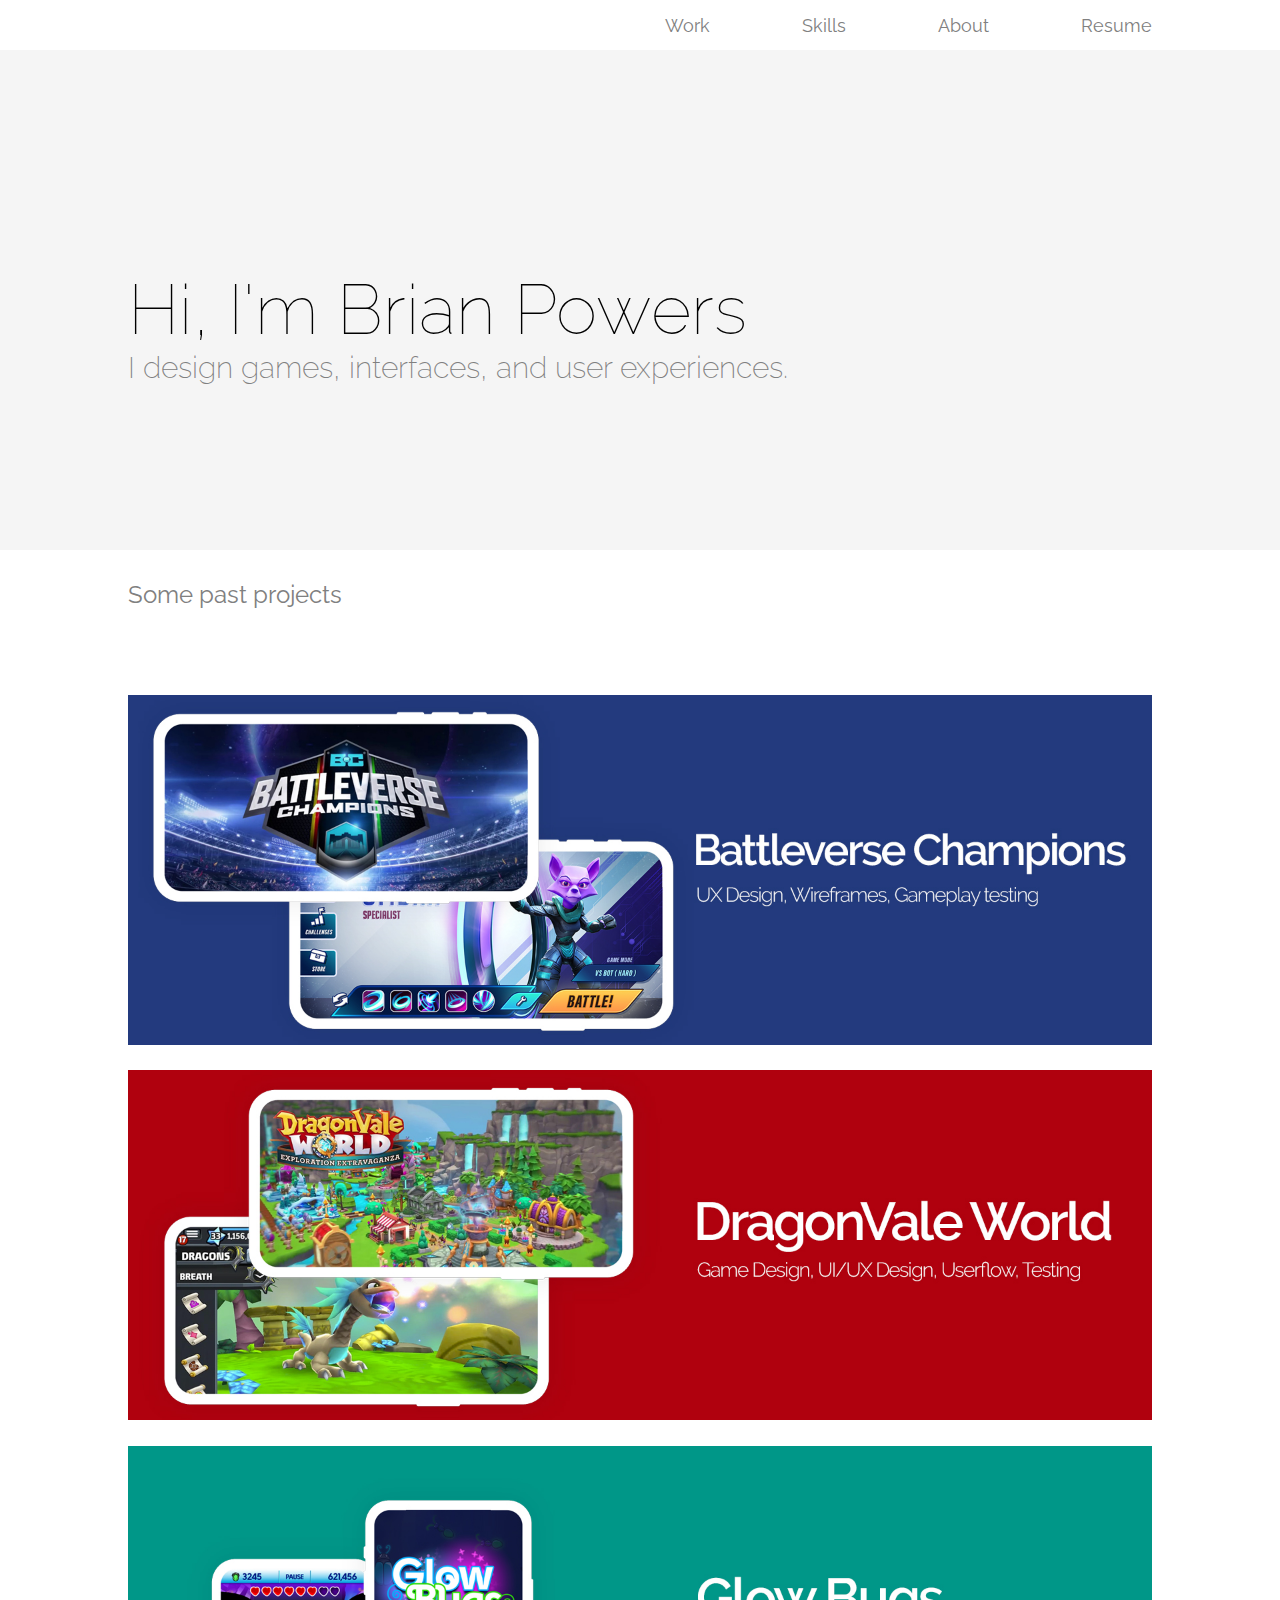
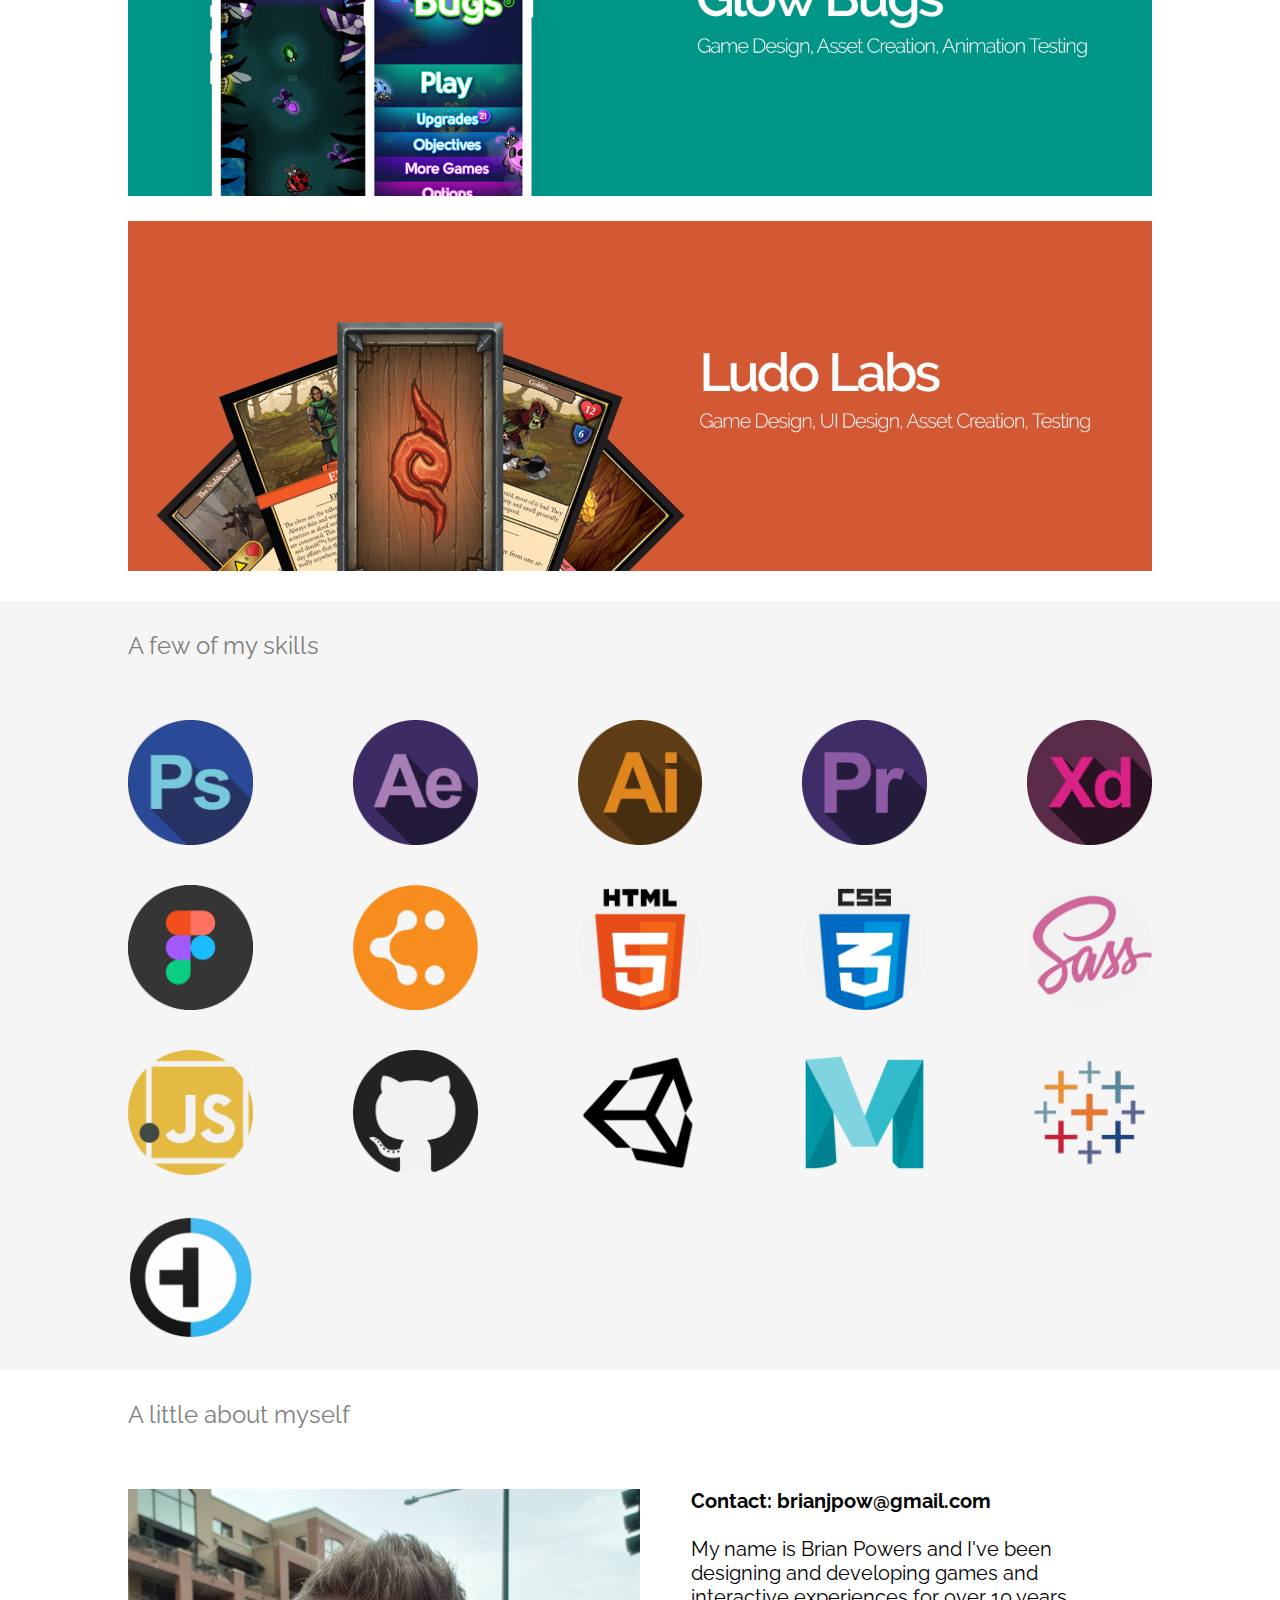
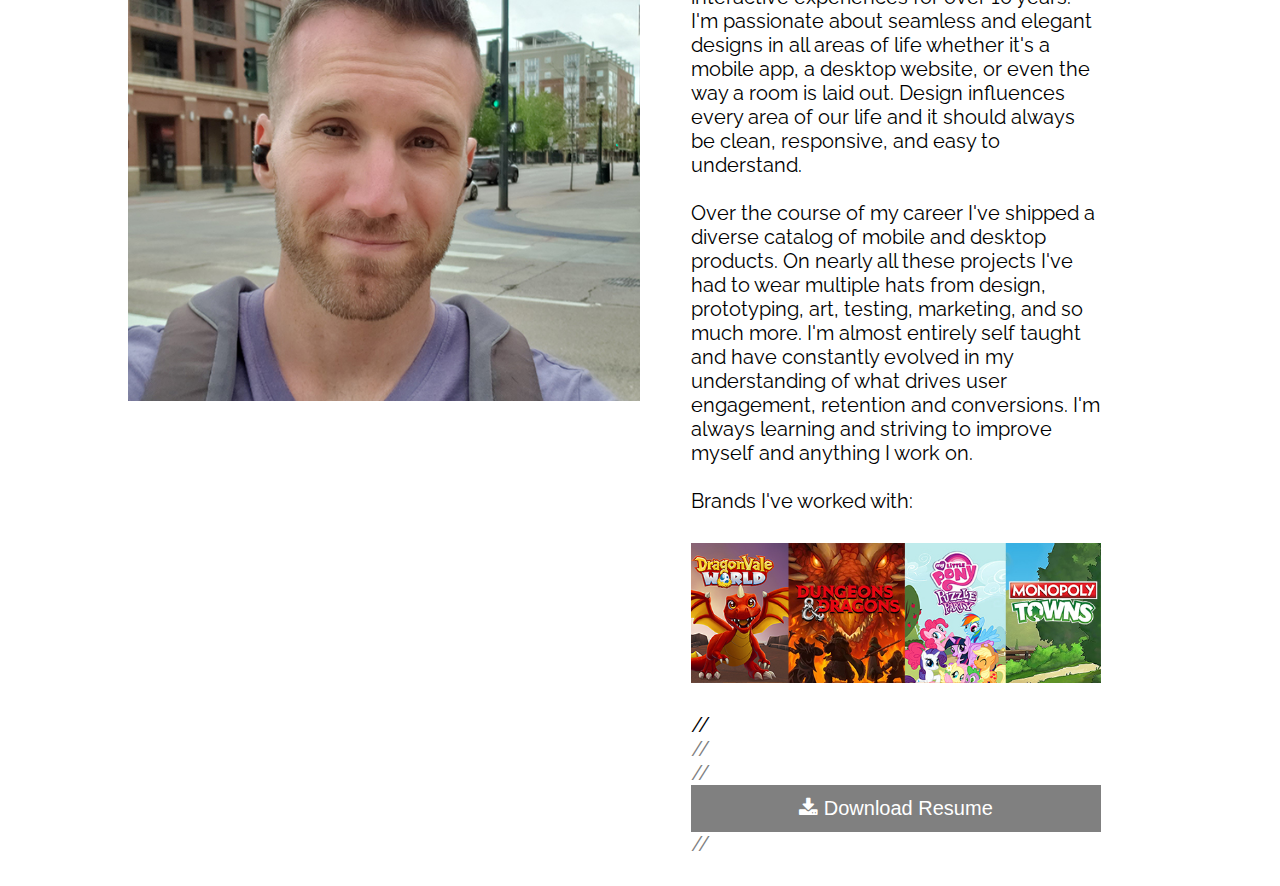
==== index.html @ cab4c28e "Update index.html" ====
<!DOCTYPE html>
<html>
  <head>
    <meta charset="UTF-8">
    <meta name="viewport" content="width=device-width, initial-scale=1.0">
    <title>Brian Powers - Portfolio</title>
    <link rel = "stylesheet" type = "text/css" href = "style.css">
    <link rel="stylesheet" href="https://unpkg.com/aos@next/dist/aos.css" />
    <link href="https://fonts.googleapis.com/css2?family=Raleway:wght@100;200;300;400;500;600;700&display=swap" rel="stylesheet">
    <link rel="stylesheet" href="https://cdnjs.cloudflare.com/ajax/libs/font-awesome/4.7.0/css/font-awesome.min.css">
  </head>
  <body> 
    <section class="grid-wrapper">


      <!-- TOP NAV -->
      <nav class="top sticky">
        <ul class="main-nav">
          <li><a href="#design">Work</a></li>
          <li><a href="#skills">Skills</a></li>
          <li><a href="#about">About</a></li>
          <li><a href="images/brianpowers_resume.pdf" download>Resume</a></li>
        </ul>
      </nav>


      <!-- HERO BANNER -->
      <div class="hero">
        <div class="details name graybg">Hi, I'm Brian Powers</div>
        <div class="details title graybg">
          I design games, interfaces, and user experiences.
        </div>
      </div>
        

      <!-- PAST PROJECTS -->
      <div class="details body-title">Some past projects</div>
      <section class="centerimage" id="design">
        <div class="projectbanner">
          <a href="battleverse_champions.html">
          <img src="battleverse_champions.jpg"
          class="responsive"></a>
        </div>
        <div class="projectbanner">
          <a href="dragonvale.html">
          <img src="dragonvale.jpg"
          class="responsive"></a>
        </div>
        <div class="projectbanner">
          <a href="glowbugs.html">
          <img src="glowbugs.jpg"
          class="responsive"></a>
        </div>
        <div class="projectbanner">
          <a href="ludolabs.html">
          <img src="ludolabs.jpg"
          class="responsive"></a>
        </div>
      </section>


      <!-- SKILLS -->
      <div class="details body-title graybg" id="skills">
        A few of my skills
      </div>
      <div class="skillicons graybg">
        <img src="images/skill_icons/photoshop.jpg"
          title="Photoshop"
          class="responsive">
        <img src="images/skill_icons/after_effects.jpg"
          title="After Effects"
          class="responsive">
        <img src="images/skill_icons/illustrator.jpg"
          title="Illustrator"
          class="responsive">
        <img src="images/skill_icons/premier.jpg"
          title="Premier"  
          class="responsive">
        <img src="images/skill_icons/xd.jpg"
          title="Adobe XD"
          class="responsive">
        <img src="images/skill_icons/figma.jpg"
          title="Figma"
          class="responsive">
        <img src="images/skill_icons/lucidchart.jpg"
          title="Lucid Chart"  
          class="responsive">
        <img src="images/skill_icons/html.jpg"
          title="html"  
          class="responsive">
        <img src="images/skill_icons/css.jpg"
          title="css"  
          class="responsive">
        <img src="images/skill_icons/sass.jpg"
          title="Sass"  
          class="responsive">
        <img src="images/skill_icons/javascript.jpg"
          title="Javascript"  
          class="responsive">
        <img src="images/skill_icons/git.jpg"
          title="Github"  
          class="responsive">
        <img src="images/skill_icons/unity.jpg"
          title="Unity"  
          class="responsive">
        <img src="images/skill_icons/maya.jpg"
          title="Maya"  
          class="responsive">
        <img src="images/skill_icons/tableau.jpg"
          title="Tableau"  
          class="responsive">
        <img src="images/skill_icons/hansoft.jpg"
          title="Hansoft"  
          class="responsive">
      </div>


      <!-- ABOUT ME -->
      <div class="details body-title" id="about">A little about myself</div>
      <div class="aboutme">
        <div class="about-pic">
          <img src="images/profilepic2.jpg"
          class="responsive">
        </div>
        <div class="about-copy">
          <b>Contact: brianjpow@gmail.com</b>
          <br>
          My name is Brian Powers and I've been designing and developing games and interactive experiences for over 10 years. I'm passionate about seamless and elegant designs in all areas of life whether it's a mobile app, a desktop website, or even the way a room is laid out. Design influences every area of our life and it should always be clean, responsive, and easy to understand.
        <br>
        <br>
          Over the course of my career I've shipped a diverse catalog of mobile and desktop products. On nearly all these projects I've had to wear multiple hats from design, prototyping, art, testing, marketing, and so much more. I'm almost entirely self taught and have constantly evolved in my understanding of what drives user engagement, retention and conversions. I'm always learning and striving to improve myself and anything I work on.
          <br>
          
        <br>
        Brands I've worked with:
        <img src="images/brands.jpg"
        class="responsive brands">
          //<a href="gala.html" download>
        //<a href="images/brianpowers_resume.pdf" download>
         //<button class="btn" style="width:100%"><i class="fa fa-download"></i> Download Resume</button>
          //</a>
        </div>
      </div>
    </section>

    <script type ="text/javascript" src="script.js"></script>

  </body>
</html>
---- style.css ----
html {
  scroll-behavior: smooth;
}

body {
  margin: auto 0;
  font-family: "Raleway", sans-serif;
}

.sticky {
  position: fixed;
  top: 0;
  width: 100%;
  z-index: 9999;
}

.main-nav {
  display: flex;
  margin: 0;
  padding: 0;
  justify-content: flex-end;
  align-items: center;
  flex-wrap: nowrap;
  height: 50px;
  font-size: 18px;
  padding-right: 10%;
  list-style: none;
  background-color: white;
}

li {
  display: flex;
  padding-left: 8%;
}

a {
  color: gray;
}
a:link {
  text-decoration: none;
}
a:hover {
  color: black;
  transition: all 0.15s linear;
}

.grid-wrapper {
  display: grid;
  grid-template-columns: minmax(350px, 1fr);
  grid-template-rows: auto;
}

.twocolumn {
  display: grid;
  padding-top: 30px;
  padding-bottom: 30px;
  row-gap: 40px;
  column-gap: 40px;
  justify-items: center;
  align-items: center;
  grid-template-rows: 1fr;
  padding-left: 10%;
  padding-right: 10%;
  grid-template-columns: 1fr 1fr;
}

.threecolumn {
  display: grid;
  padding-top: 30px;
  padding-bottom: 30px;
  row-gap: 40px;
  column-gap: 40px;
  justify-items: center;
  align-items: center;
  grid-template-rows: 1fr;
  padding-left: 10%;
  padding-right: 10%;
  grid-template-columns: 1fr 1fr 1fr;
}

.fourcolumn {
  display: grid;
  padding-top: 30px;
  padding-bottom: 30px;
  row-gap: 40px;
  column-gap: 40px;
  justify-items: center;
  align-items: center;
  grid-template-rows: 1fr;
  padding-left: 10%;
  padding-right: 10%;
  grid-template-columns: 1fr 1fr 1fr 1fr;
}

.shadow {
  box-shadow: 0px 5px 15px black;
}

.graybg {
  background-color: whitesmoke;
}

.name {
  display: flex;
  align-items: flex-end;
  flex-wrap: wrap;
  padding-top: 100px;
  padding-left: 9.7%;
  font-size: 70px;
  font-weight: lighter;
  height: 250px;
}

.title {
  display: flex;
  flex-wrap: wrap;
  align-items: flex-start;
  padding-left: 10%;
  font-size: 30px;
  font-weight: 200;
  color: gray;
  height: 200px;
}

.centerimage {
  display: flex;
  align-items: center;
  justify-content: center;
  flex-direction: column;
  padding-top: 30px;
  padding-bottom: 30px;
  height: auto;
}

.responsive {
  max-width: 100%;
  height: auto;
}

.projectbanner {
  display: block;
  margin-top: 2%;
  margin-left: 10%;
  margin-right: 10%;
  line-height: 0px;
  transform: scale(1, 1);
  transition: all 0.15s ease-in-out;
}
.projectbanner:hover {
  display: block;
  line-height: 0px;
  transform: scale(1.01, 1.01);
  transition: all 0.3s ease-in-out;
  box-shadow: 0px 5px 15px black;
}

.skillicons {
  display: grid;
  grid-template-columns: repeat(auto-fill, minmax(120px, 1fr));
  grid-template-rows: 1fr;
  padding-left: 10%;
  padding-right: 10%;
  padding-top: 30px;
  padding-bottom: 30px;
  row-gap: 40px;
  column-gap: 100px;
  justify-items: center;
  align-items: center;
}

.aboutme {
  display: grid;
  grid-template-columns: 1fr 1fr;
  grid-template-rows: 1fr;
  padding-left: 10%;
  padding-right: 10%;
}

.about-pic {
  display: flex;
  align-items: flex-start;
  padding-top: 30px;
  padding-bottom: 30px;
}

.about-copy {
  display: grid;
  grid-template-columns: 1fr;
  grid-template-rows: 1fr;
  padding-left: 10%;
  padding-right: 10%;
  padding-top: 30px;
  padding-bottom: 30px;
  font-size: 20px;
  font-weight: normal;
}

.brands {
  width: 100%;
  padding-top: 30px;
  padding-bottom: 30px;
}

.btn {
  background-color: gray;
  border: none;
  color: white;
  padding: 12px 30px;
  cursor: pointer;
  font-size: 20px;
}
.btn:hover {
  background-color: darkgray;
}

.gamebanner {
  display: flex;
  justify-content: center;
  align-items: center;
  margin-top: 50px;
  height: auto;
  padding: 50px 50px 50px 50px;
}

.bccolor {
  background-color: #223a7d;
}

.dvcolor {
  background-color: #af010e;
}

.gbcolor {
  background-color: #009385;
  padding: 50px 50px 0px 50px;
}

.llcolor {
  background-color: #d35934;
  padding: 50px 50px 0px 50px;
}

.game-title {
  margin-top: 50px;
  margin-left: 9.5%;
  font-size: 80px;
  font-weight: 200;
}

.details {
  padding-left: 10%;
  padding-right: 10%;
}

.body-title {
  display: flex;
  align-items: flex-end;
  padding-top: 30px;
  padding-bottom: 30px;
  font-size: 24px;
  font-weight: normal;
  color: gray;
}

.body-copy {
  padding-right: 20%;
  padding-bottom: 30px;
  font-size: 20px;
  font-weight: normal;
}

.coreloop-images {
  display: grid;
  grid-template-columns: 4fr 1fr 4fr;
  grid-template-rows: 1fr 1fr;
  padding-left: 10%;
  padding-right: 10%;
  padding-top: 30px;
  padding-bottom: 30px;
  justify-items: center;
  align-items: center;
  row-gap: 15px;
  column-gap: 15px;
}

/* MOBILE SITE */
@media only screen and (max-width: 900px) {
  .main-nav {
    justify-content: flex-start;
  }

  li {
    padding-left: 2%;
    padding-right: 2%;
  }

  .hero {
    height: auto;
  }

  .name {
    padding-top: 30px;
    padding-left: 1.5%;
    font-size: 50px;
  }

  .title {
    padding-left: 2.5%;
    font-size: 20px;
    font-weight: normal;
  }

  .centerimage {
    padding-left: 3%;
    padding-right: 3%;
  }

  .projectbanner {
    margin-left: 0%;
    margin-right: 0%;
    line-height: 0px;
  }

  .projectbanner:hover {
    transform: scale(1, 1);
    box-shadow: 0px 0px 0px black;
  }

  .skillicons {
    grid-template-columns: repeat(auto-fill, minmax(50px, 1fr));
    padding-left: 3%;
    padding-right: 3%;
    padding-top: 30px;
    padding-bottom: 30px;
    column-gap: 40px;
  }

  .aboutme {
    grid-template-columns: 1fr;
    grid-template-rows: 1fr;
    padding-left: 3%;
    padding-right: 3%;
    padding-top: 2%;
  }

  .about-copy {
    padding-left: 0%;
    padding-right: 0%;
  }

  .gamebanner {
    padding: 10px 10px 10px 10px;
  }

  .gbcolor {
    padding: 10px 10px 0px 10px;
  }

  .llcolor {
    padding: 10px 10px 0px 10px;
  }

  .game-title {
    margin-top: 30px;
    margin-bottom: 30px;
    margin-left: 3%;
    margin-right: 3%;
    font-size: 40px;
  }

  .details {
    padding-left: 3%;
    padding-right: 3%;
  }

  .body-copy {
    padding-right: 0%;
  }

  .twocolumn {
    grid-template-columns: 1fr;
    grid-template-rows: 1fr;
    padding-left: 3%;
    padding-right: 3%;
    padding-top: 30px;
    padding-bottom: 30px;
    row-gap: 10px;
    column-gap: 10px;
  }

  .threecolumn {
    grid-template-columns: 1fr;
    grid-template-rows: 1fr;
    padding-left: 3%;
    padding-right: 3%;
    padding-top: 30px;
    padding-bottom: 30px;
    row-gap: 10px;
    column-gap: 10px;
  }

  .fourcolumn {
    display: grid;
    grid-template-columns: 1fr 1fr;
    grid-template-rows: 1fr;
    padding-left: 3%;
    padding-right: 3%;
    padding-top: 30px;
    padding-bottom: 30px;
    row-gap: 10px;
    column-gap: 10px;
  }

  .coreloop-images {
    padding-left: 3%;
    padding-right: 3%;
    row-gap: 10px;
    column-gap: 5px;
  }
}

/*# sourceMappingURL=style.css.map */
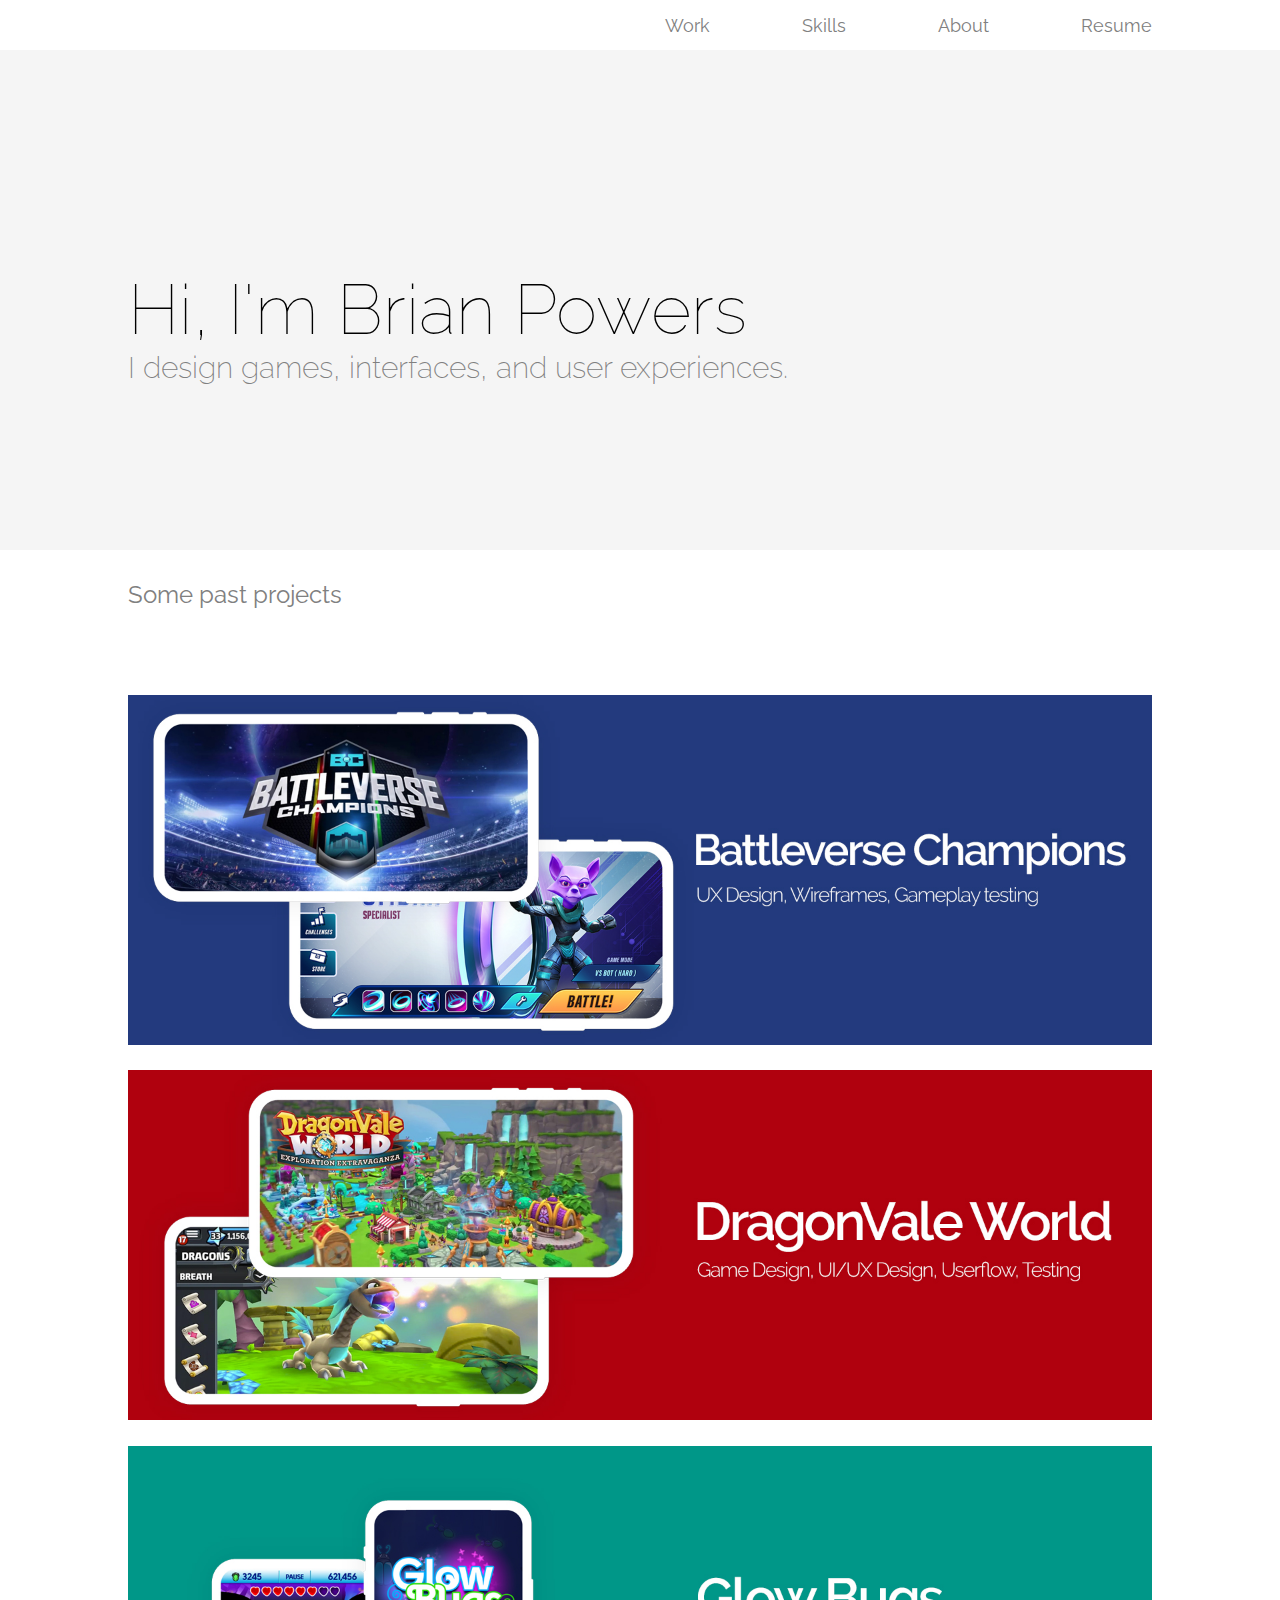
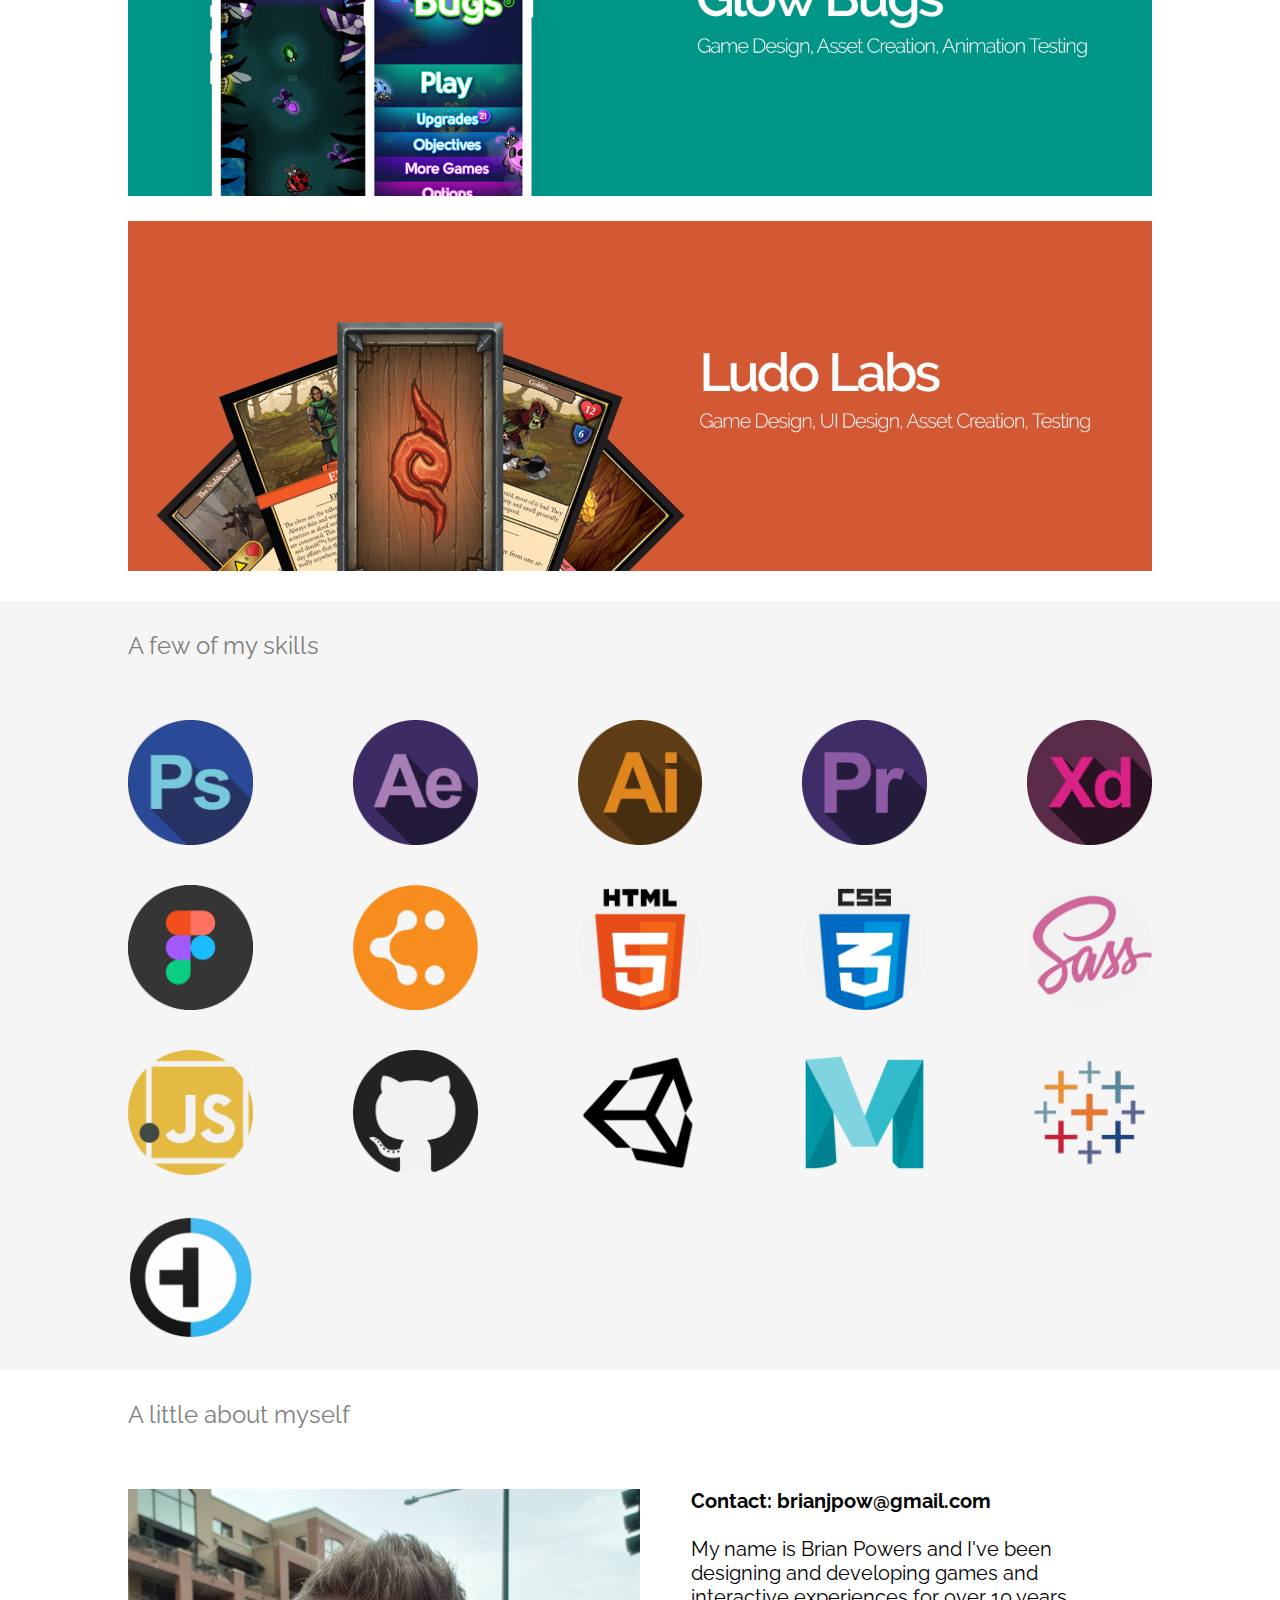
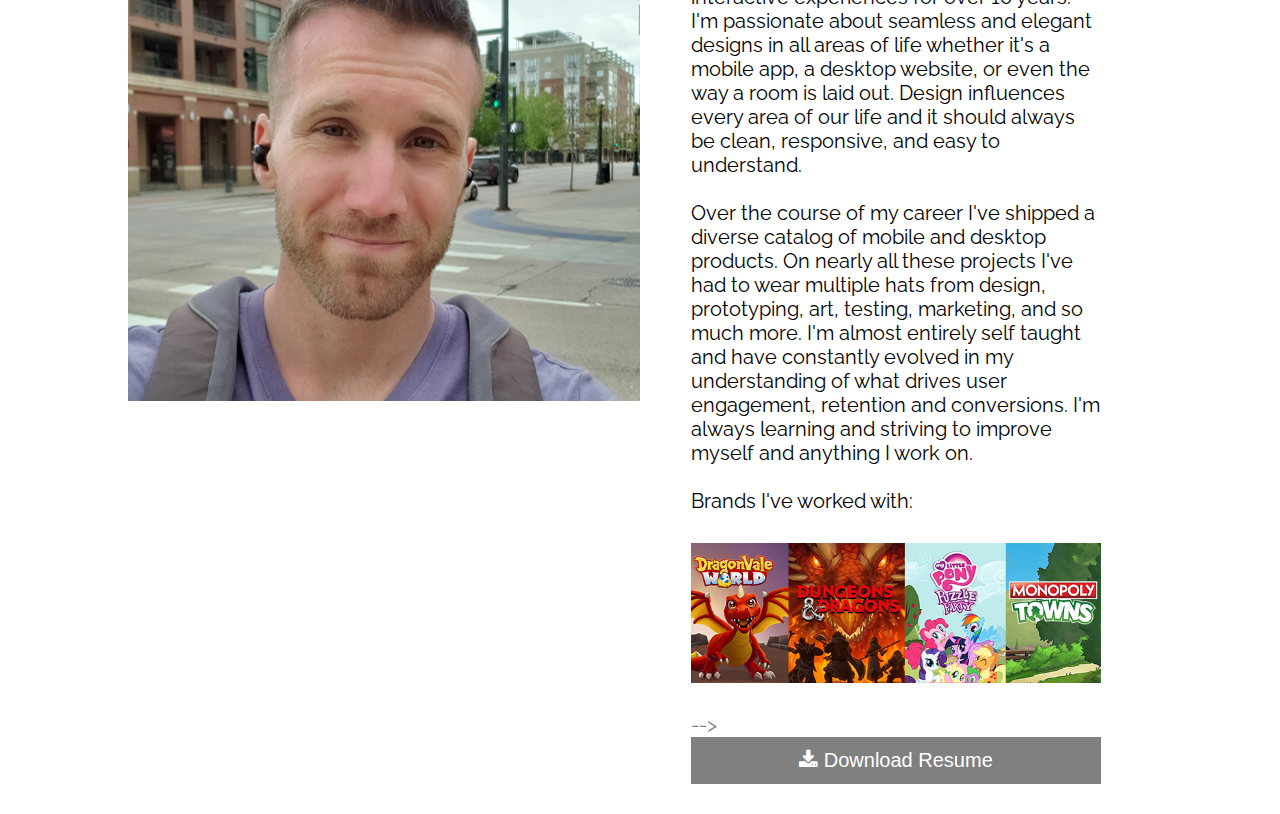
==== commit 846cc070: "Update index.html" ====
--- a/index.html
+++ b/index.html
@@ -135,10 +135,10 @@
         Brands I've worked with:
         <img src="images/brands.jpg"
         class="responsive brands">
-          //<a href="gala.html" download>
-        //<a href="images/brianpowers_resume.pdf" download>
-         //<button class="btn" style="width:100%"><i class="fa fa-download"></i> Download Resume</button>
-          //</a>
+          <a href="gala.html" download>
+        <! -- <a href="images/brianpowers_resume.pdf" download> -->
+         <button class="btn" style="width:100%"><i class="fa fa-download"></i> Download Resume</button>
+          </a>
         </div>
       </div>
     </section>
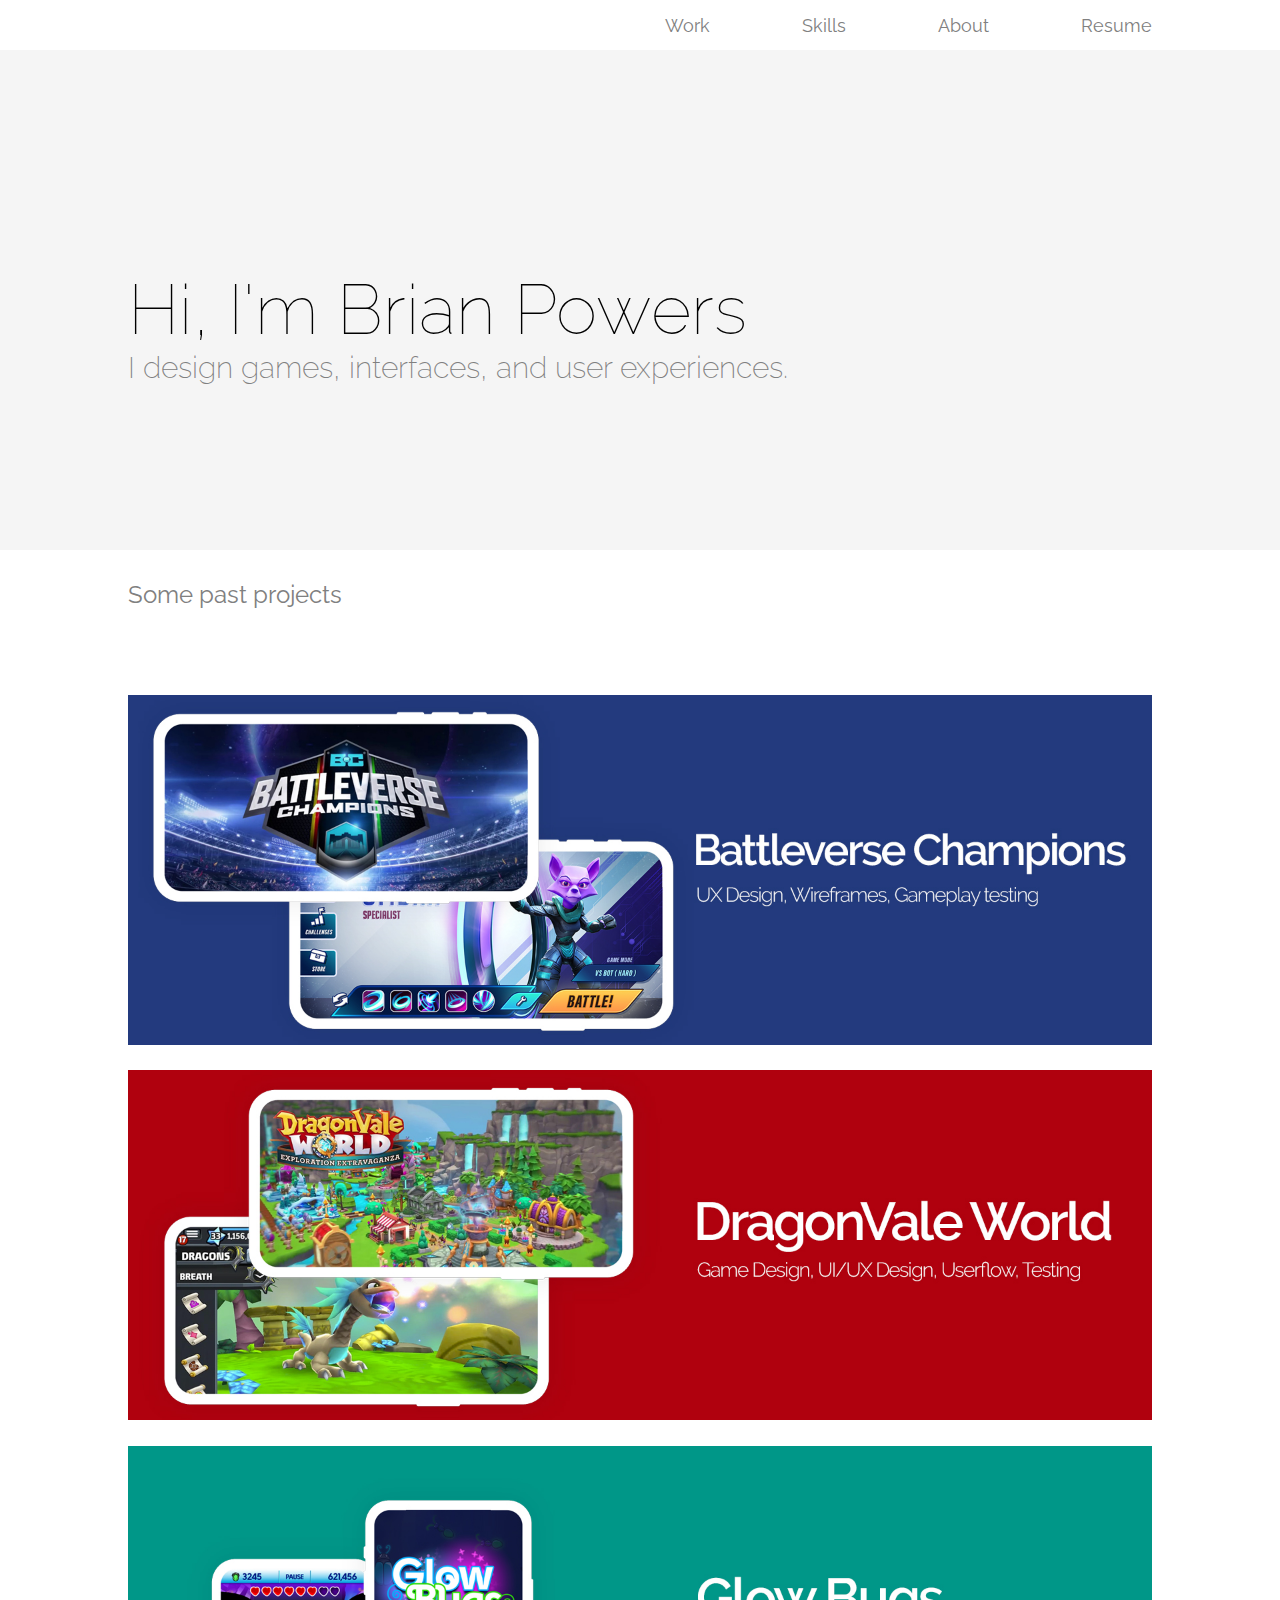
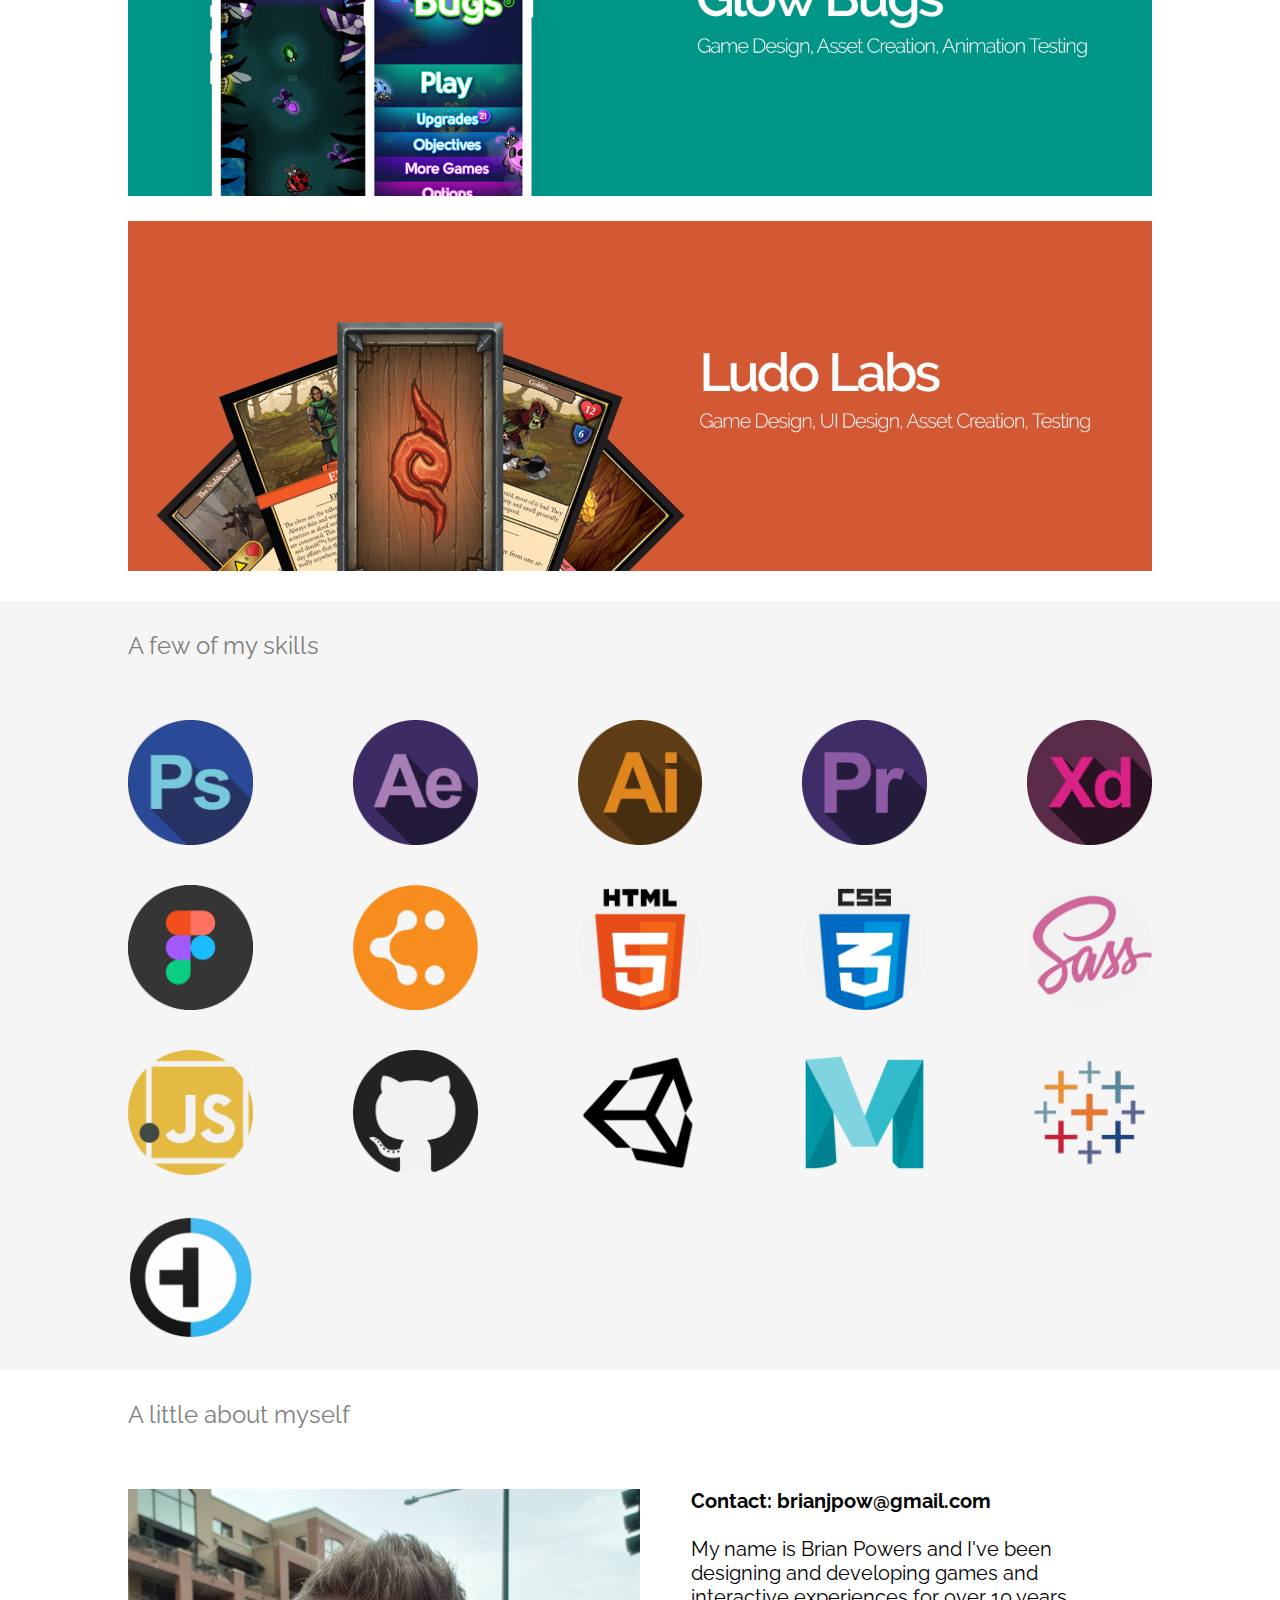
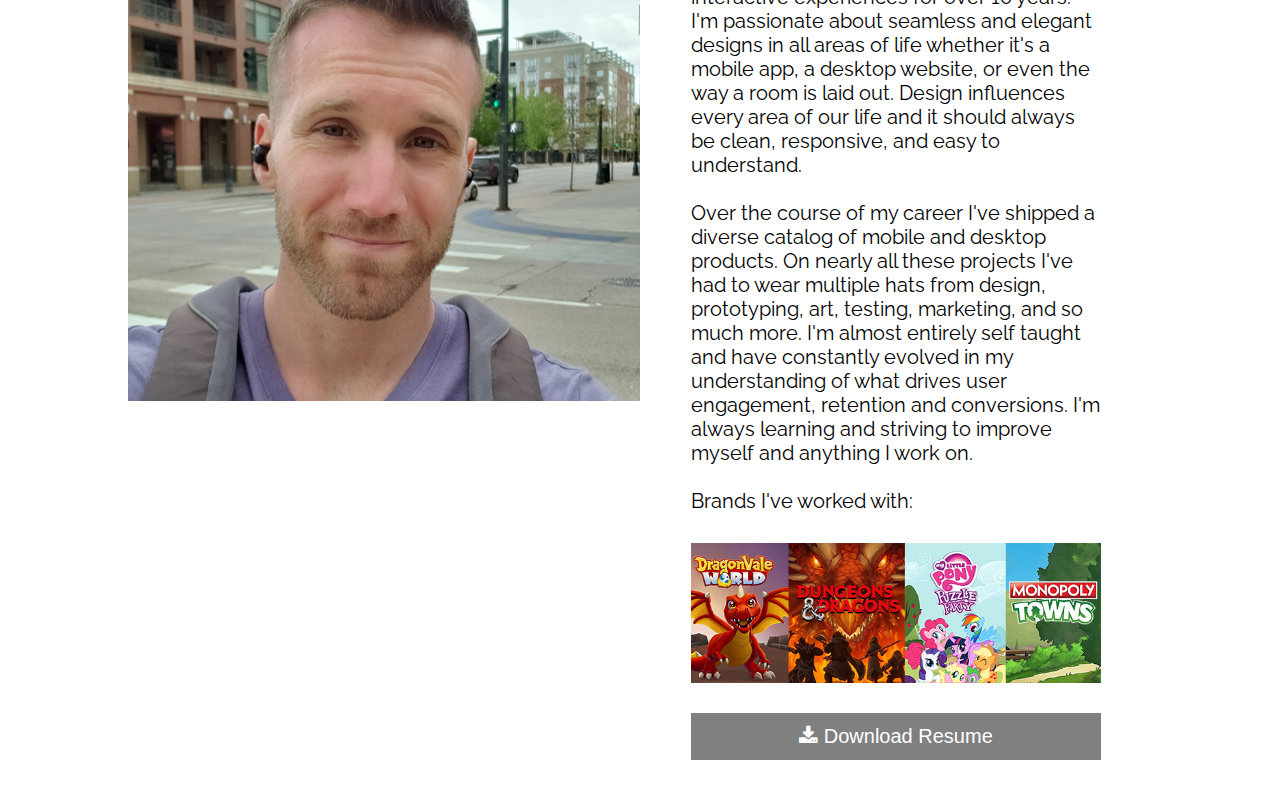
==== commit fb21c0df: "Update index.html" ====
--- a/index.html
+++ b/index.html
@@ -136,7 +136,7 @@
         <img src="images/brands.jpg"
         class="responsive brands">
           <a href="gala.html" download>
-        <! -- <a href="images/brianpowers_resume.pdf" download> -->
+        <!-- <a href="images/brianpowers_resume.pdf" download> -->
          <button class="btn" style="width:100%"><i class="fa fa-download"></i> Download Resume</button>
           </a>
         </div>
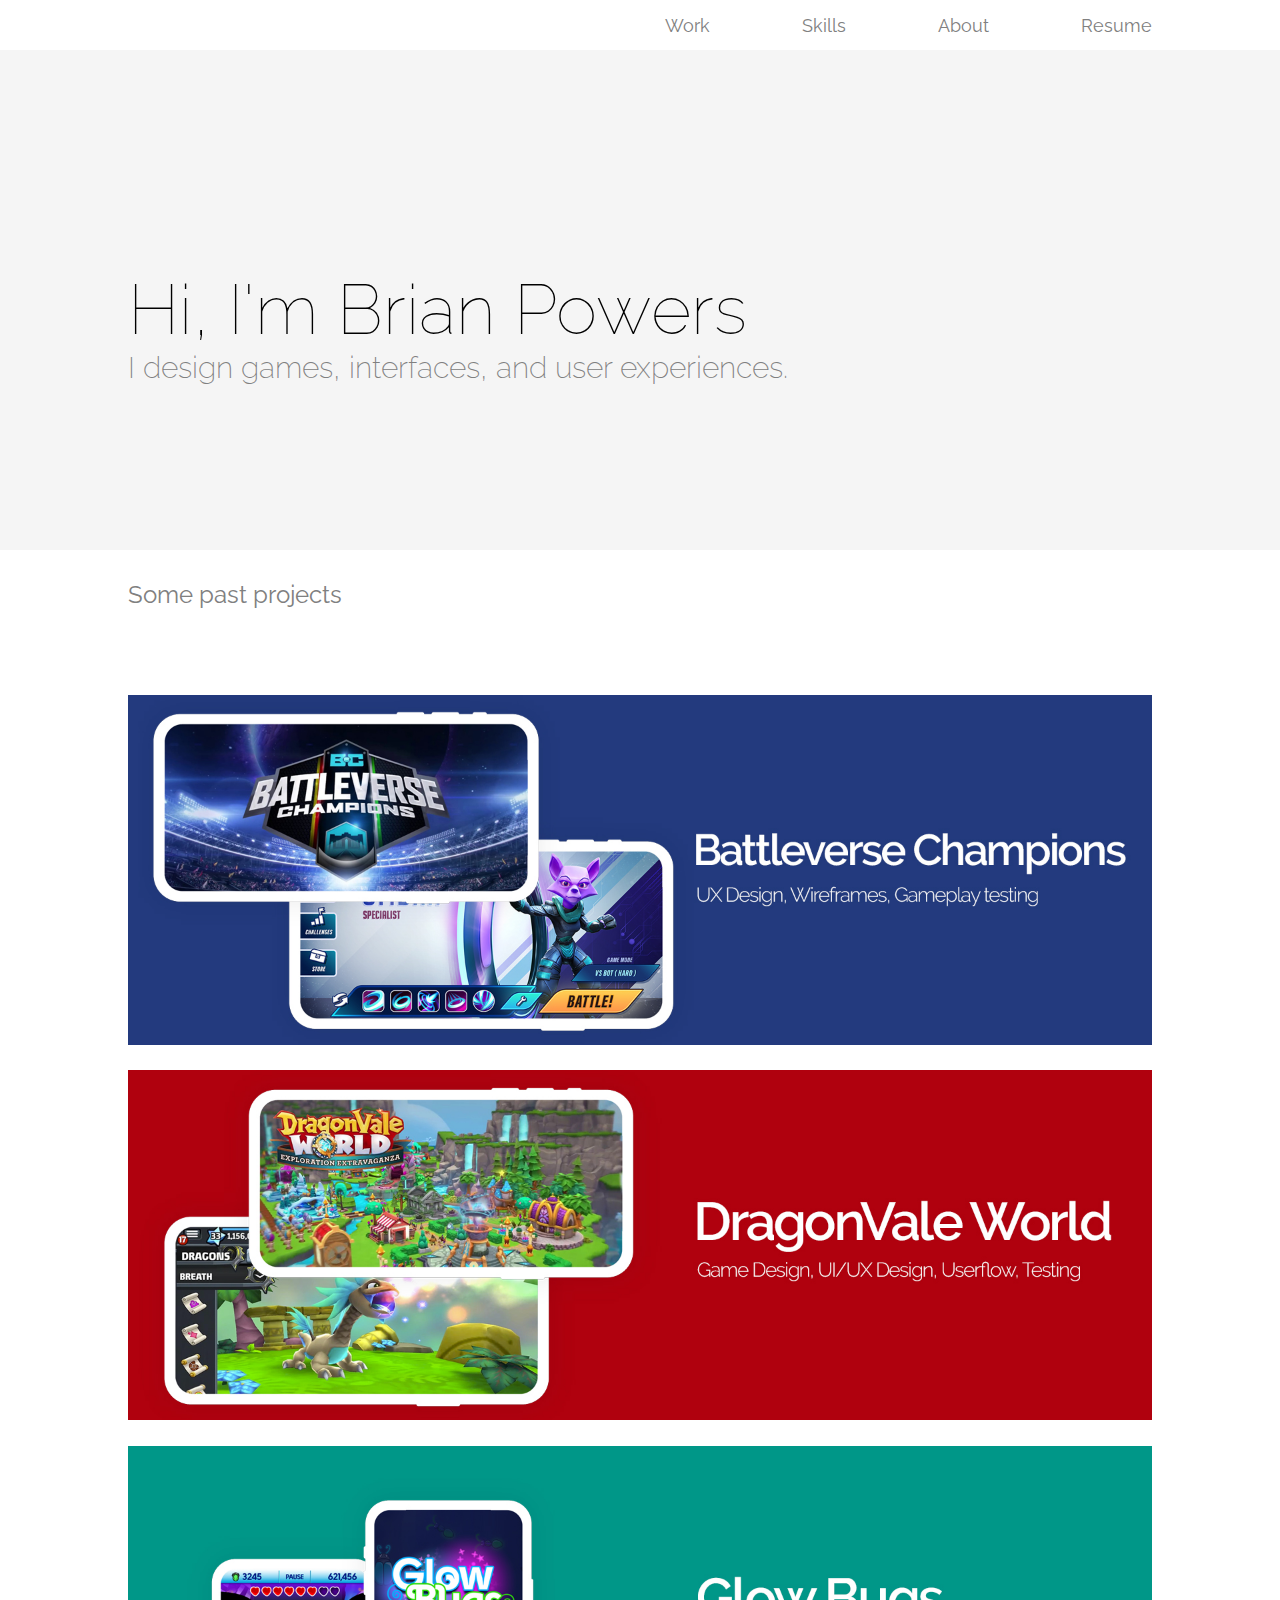
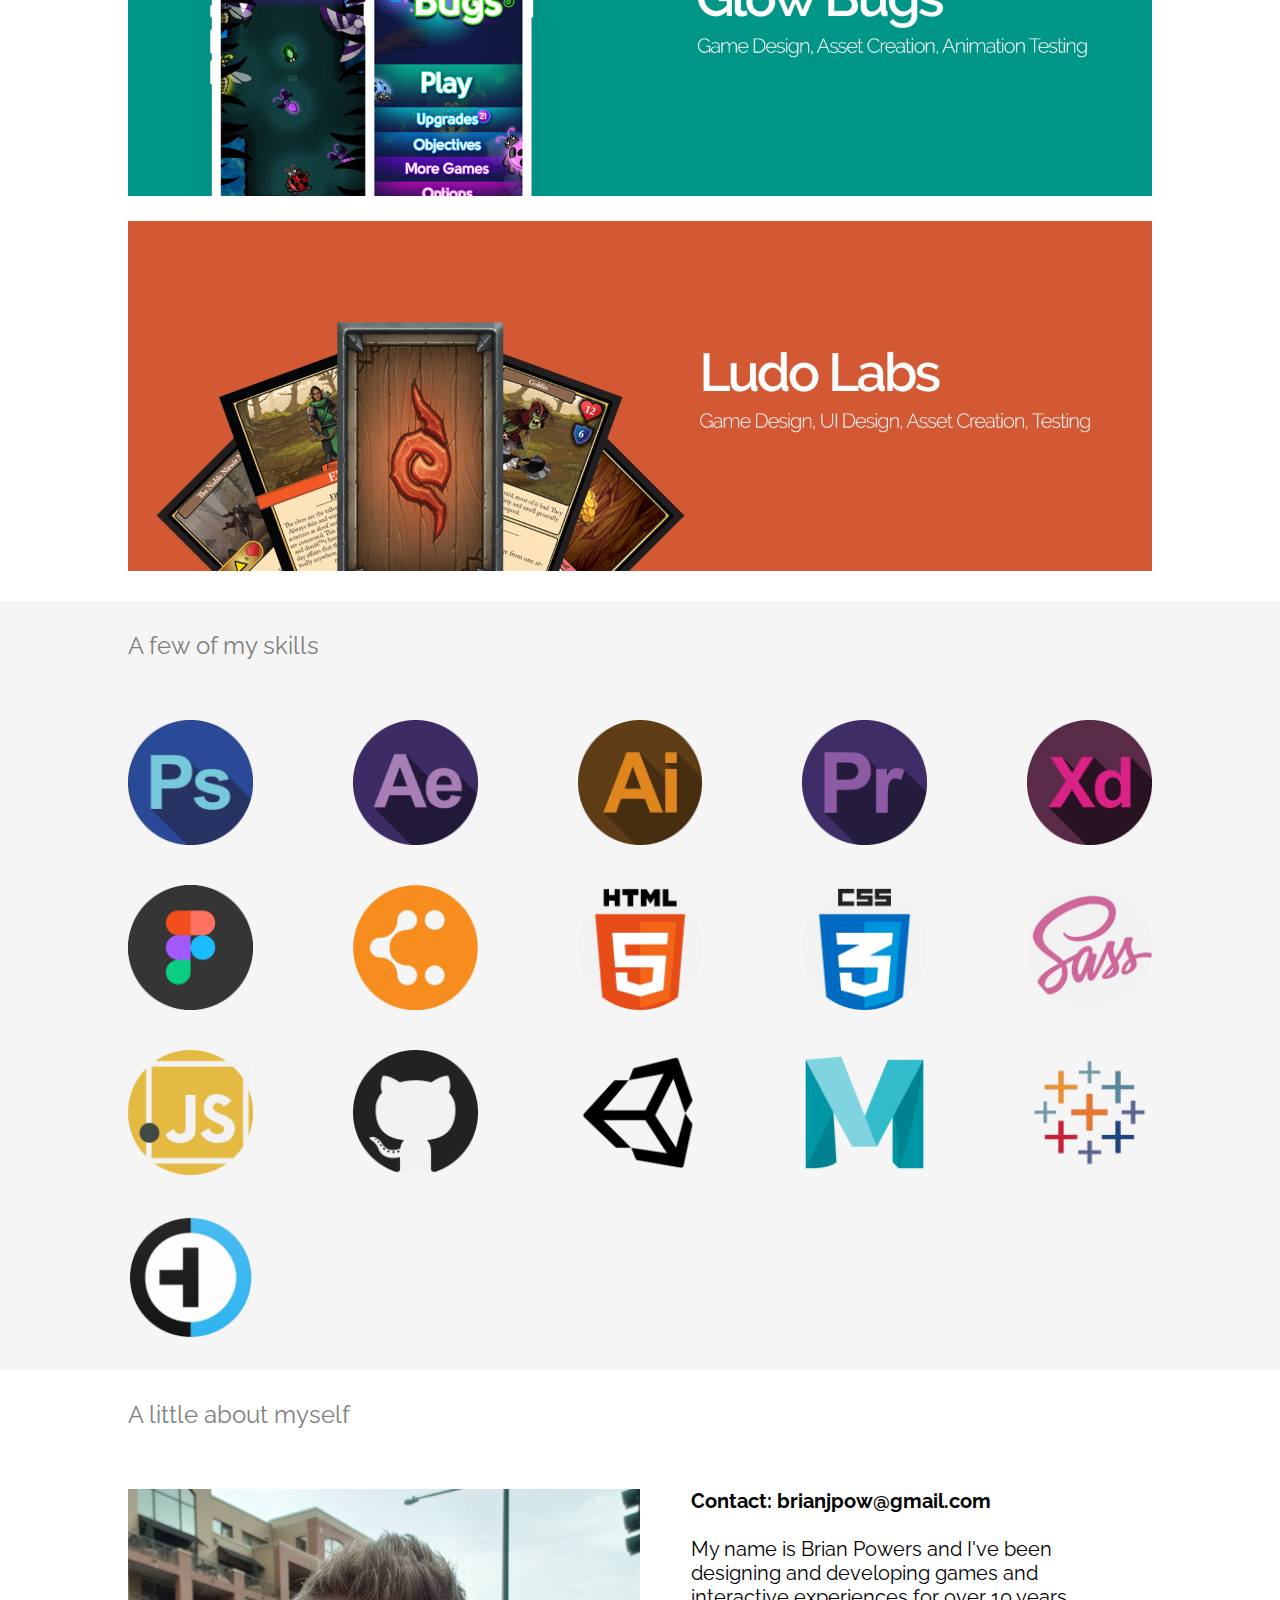
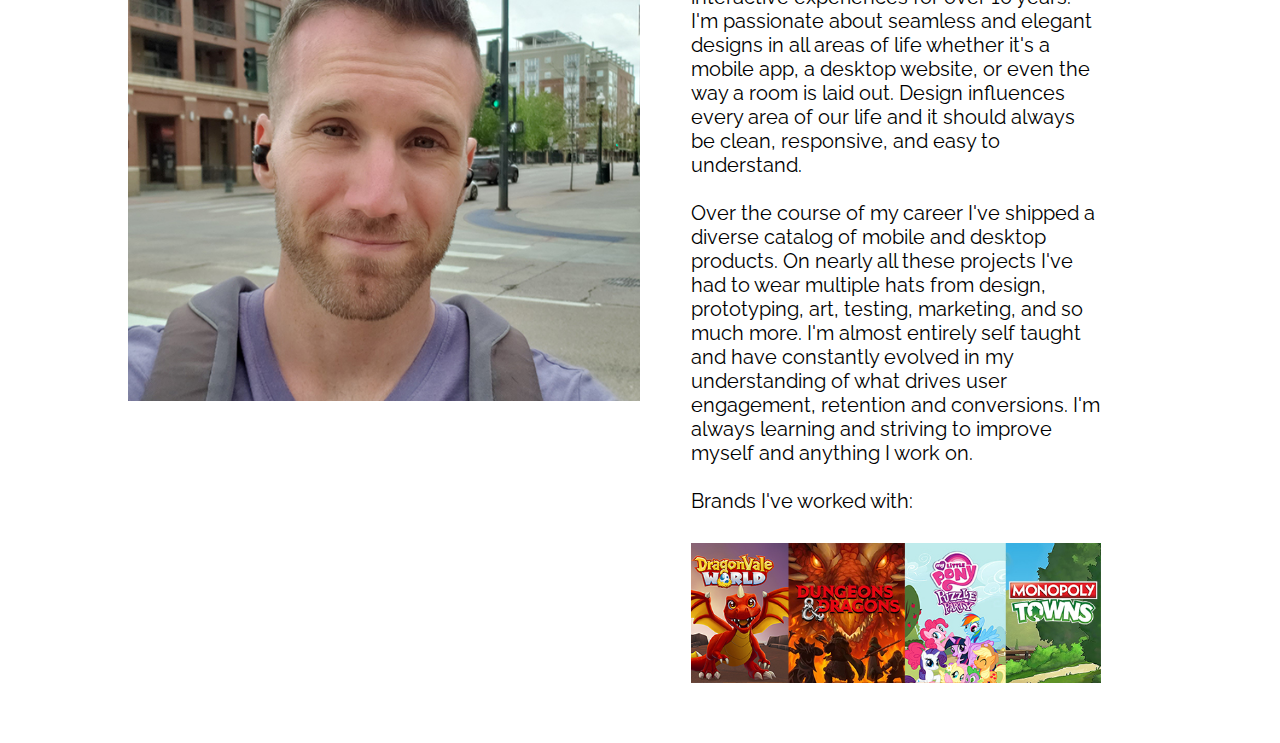
==== commit e5a635c5: "Update index.html" ====
--- a/index.html
+++ b/index.html
@@ -135,10 +135,10 @@
         Brands I've worked with:
         <img src="images/brands.jpg"
         class="responsive brands">
-          <a href="gala.html" download>
+          <li> <a href="gala.html" gala>
         <!-- <a href="images/brianpowers_resume.pdf" download> -->
-         <button class="btn" style="width:100%"><i class="fa fa-download"></i> Download Resume</button>
-          </a>
+        <!-- <button class="btn" style="width:100%"><i class="fa fa-download"></i> Download Resume</button> -->
+            </a> </li>
         </div>
       </div>
     </section>
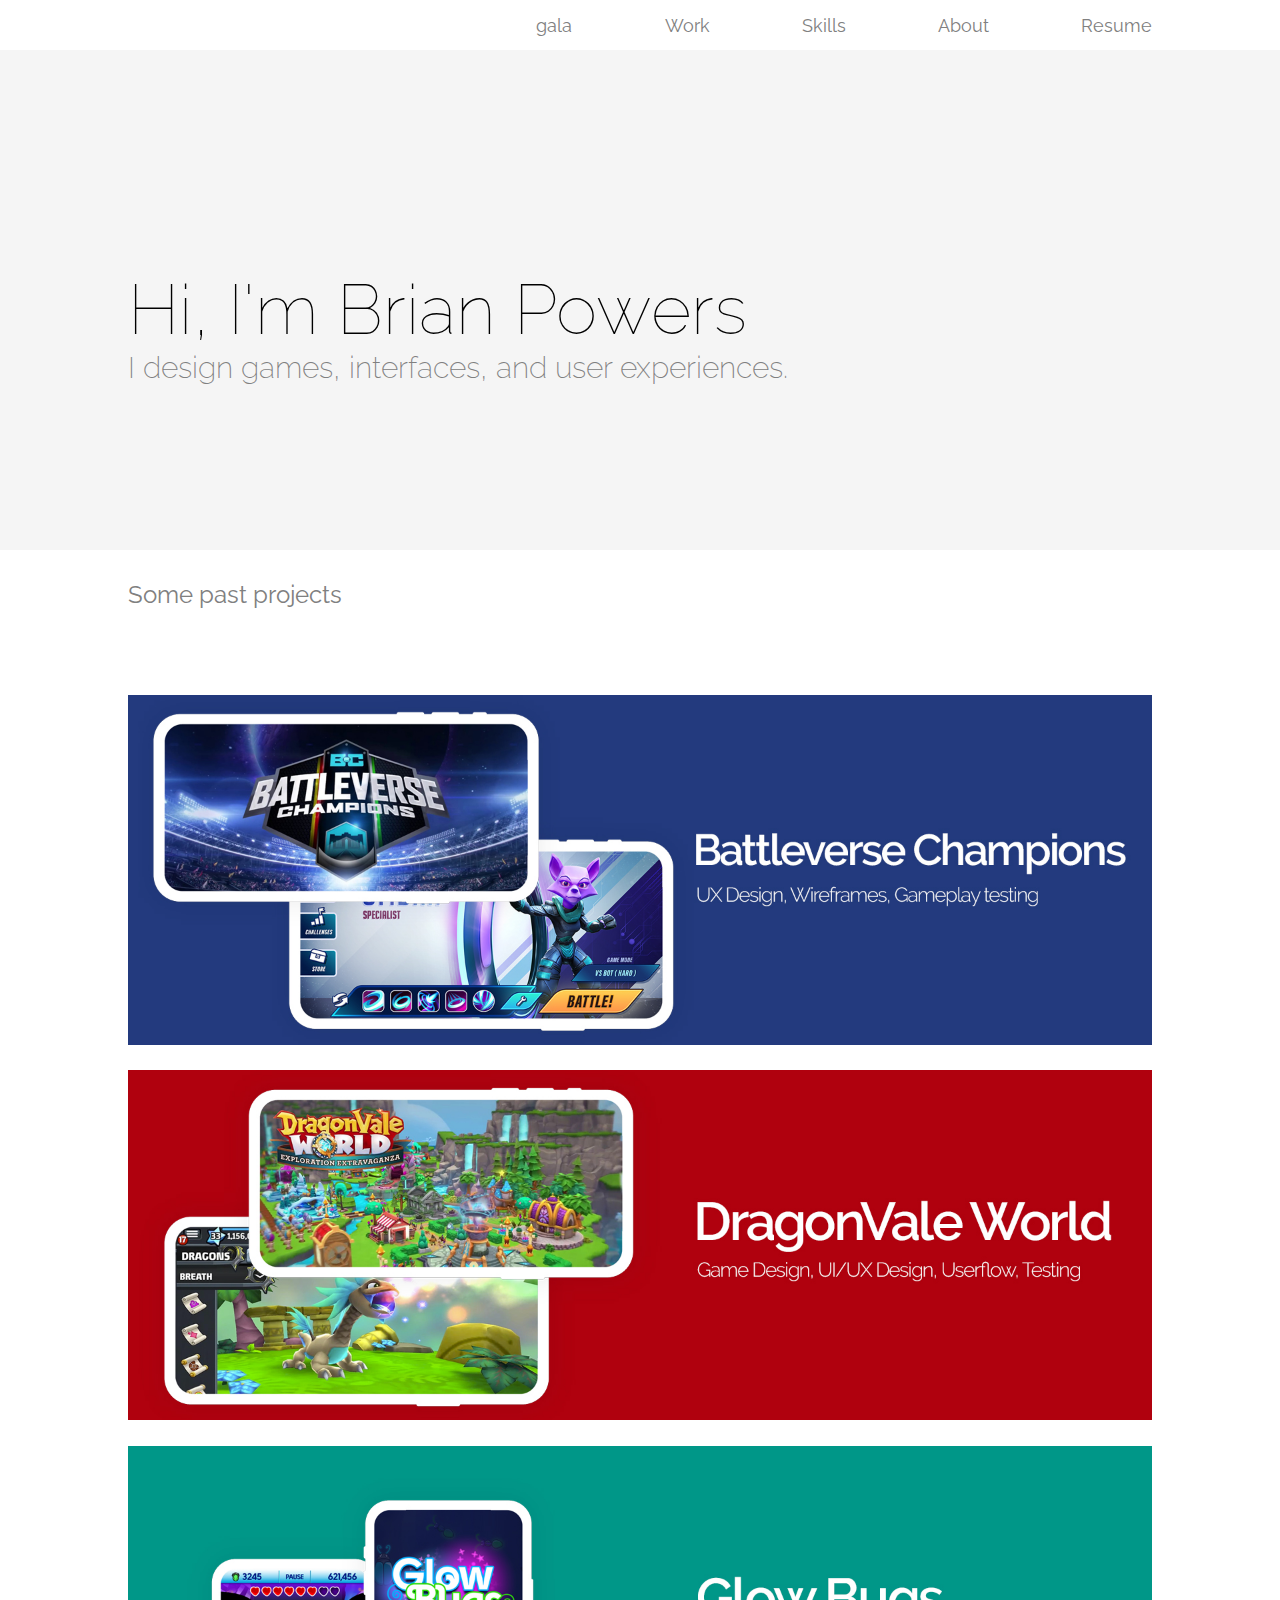
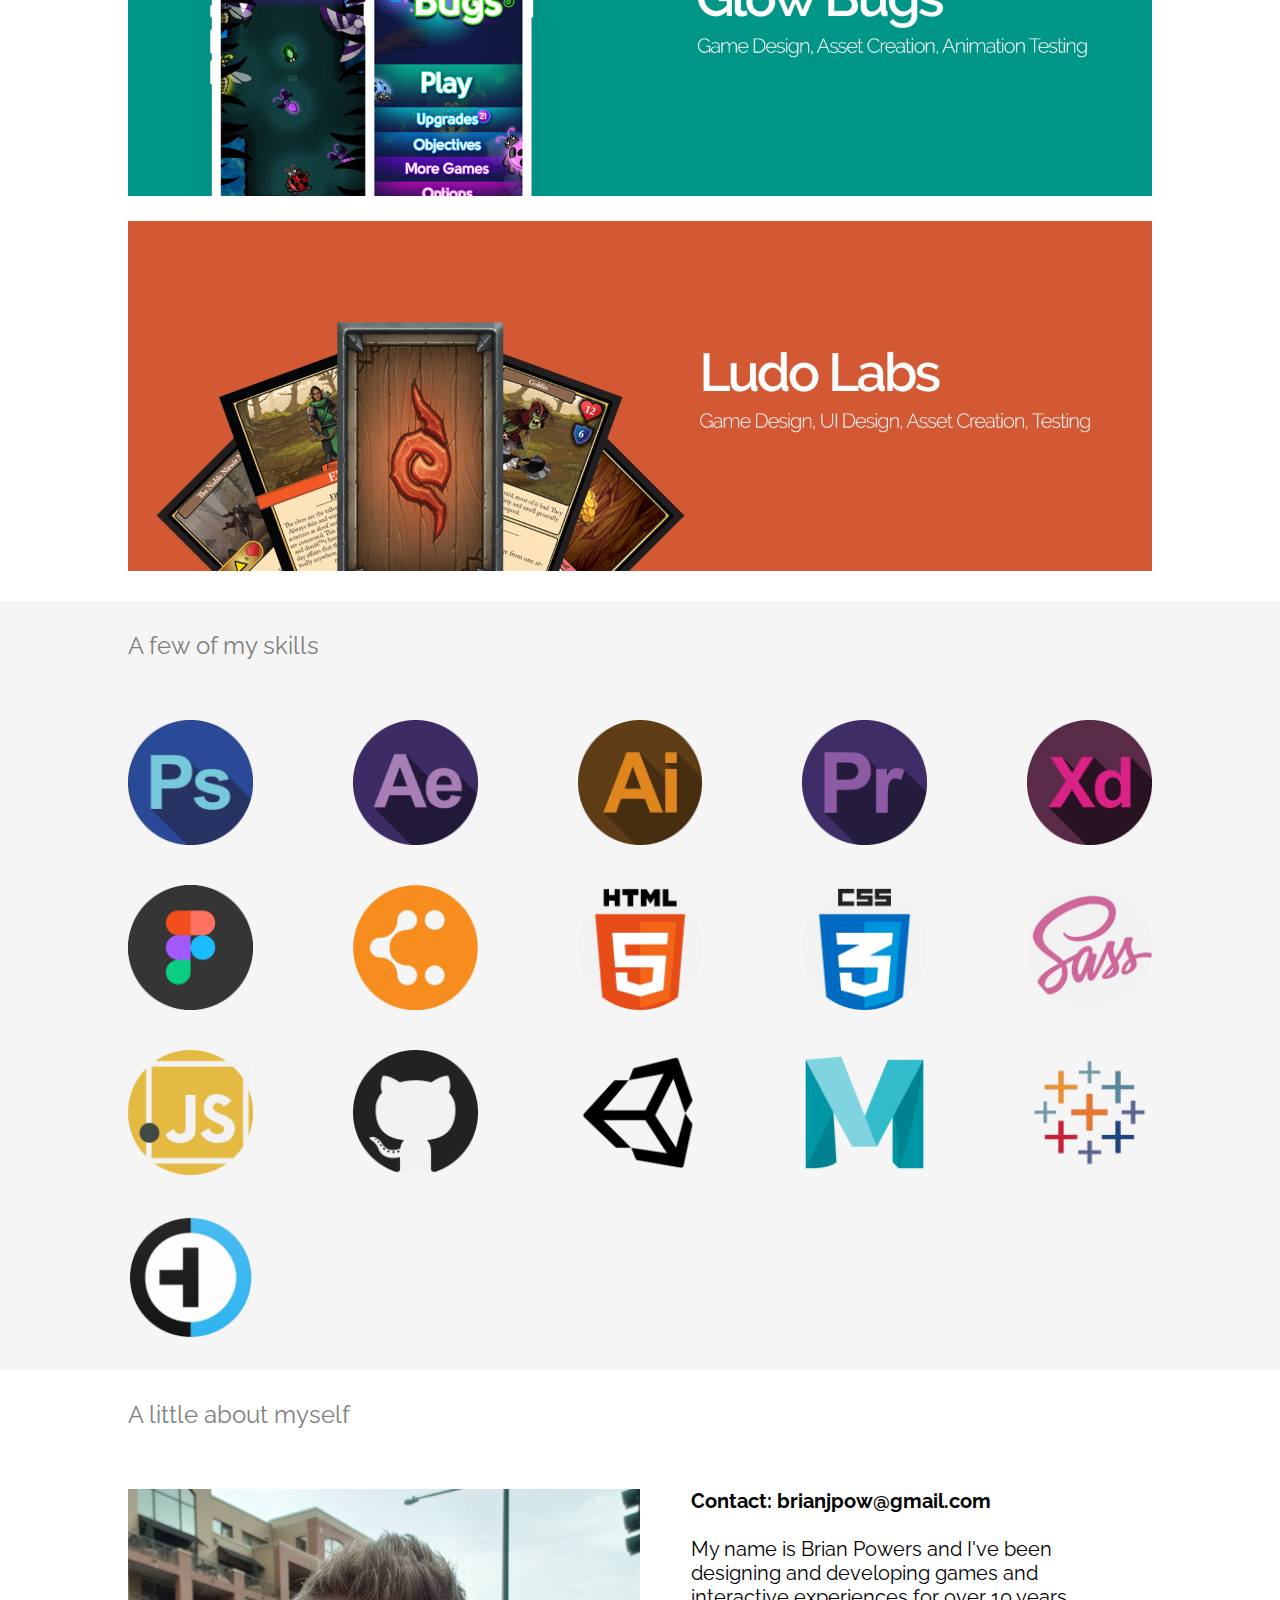
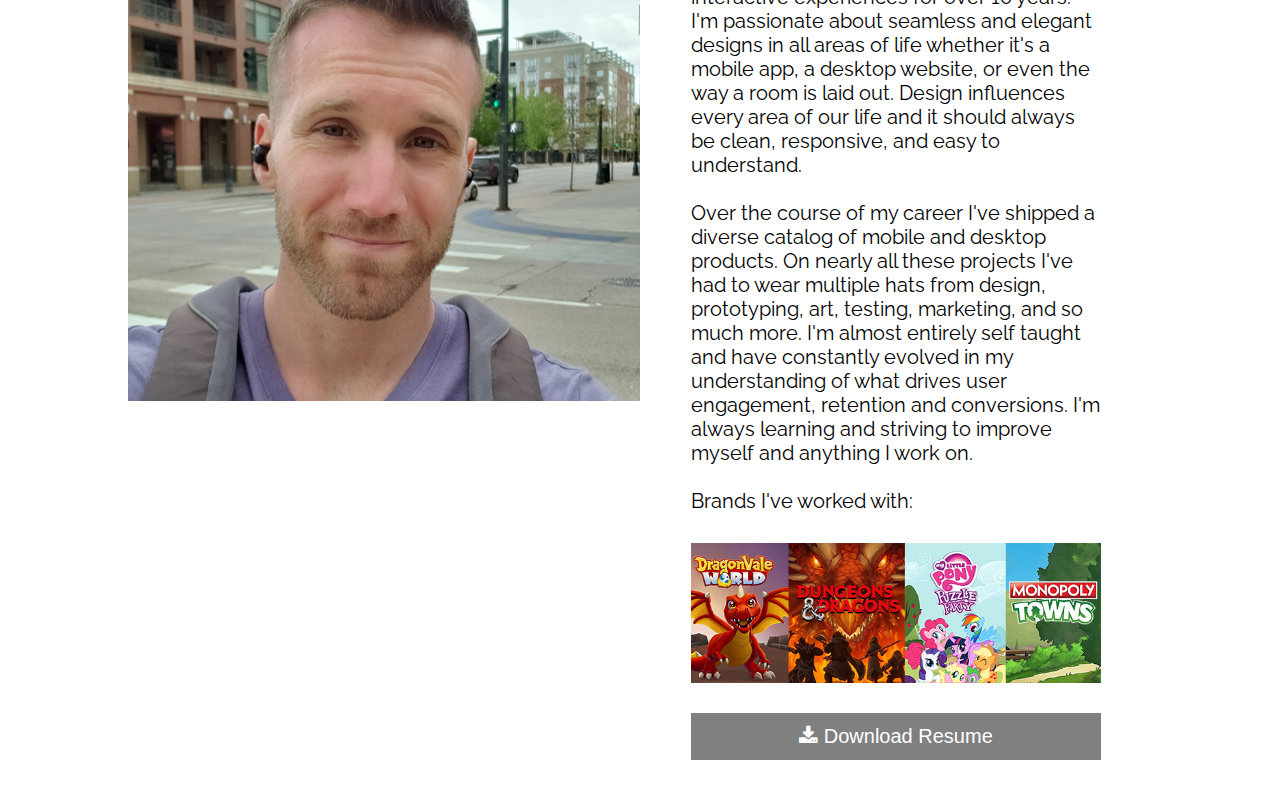
==== commit 949d4f28: "Update index.html" ====
--- a/index.html
+++ b/index.html
@@ -16,6 +16,7 @@
       <!-- TOP NAV -->
       <nav class="top sticky">
         <ul class="main-nav">
+          <li><a href="gala.html">gala</a></li>
           <li><a href="#design">Work</a></li>
           <li><a href="#skills">Skills</a></li>
           <li><a href="#about">About</a></li>
@@ -135,10 +136,10 @@
         Brands I've worked with:
         <img src="images/brands.jpg"
         class="responsive brands">
-          <li> <a href="gala.html" gala>
-        <!-- <a href="images/brianpowers_resume.pdf" download> -->
-        <!-- <button class="btn" style="width:100%"><i class="fa fa-download"></i> Download Resume</button> -->
-            </a> </li>
+     
+      <a href="images/brianpowers_resume.pdf" download>
+     <button class="btn" style="width:100%"><i class="fa fa-download"></i> Download Resume</button>
+            </a> 
         </div>
       </div>
     </section>
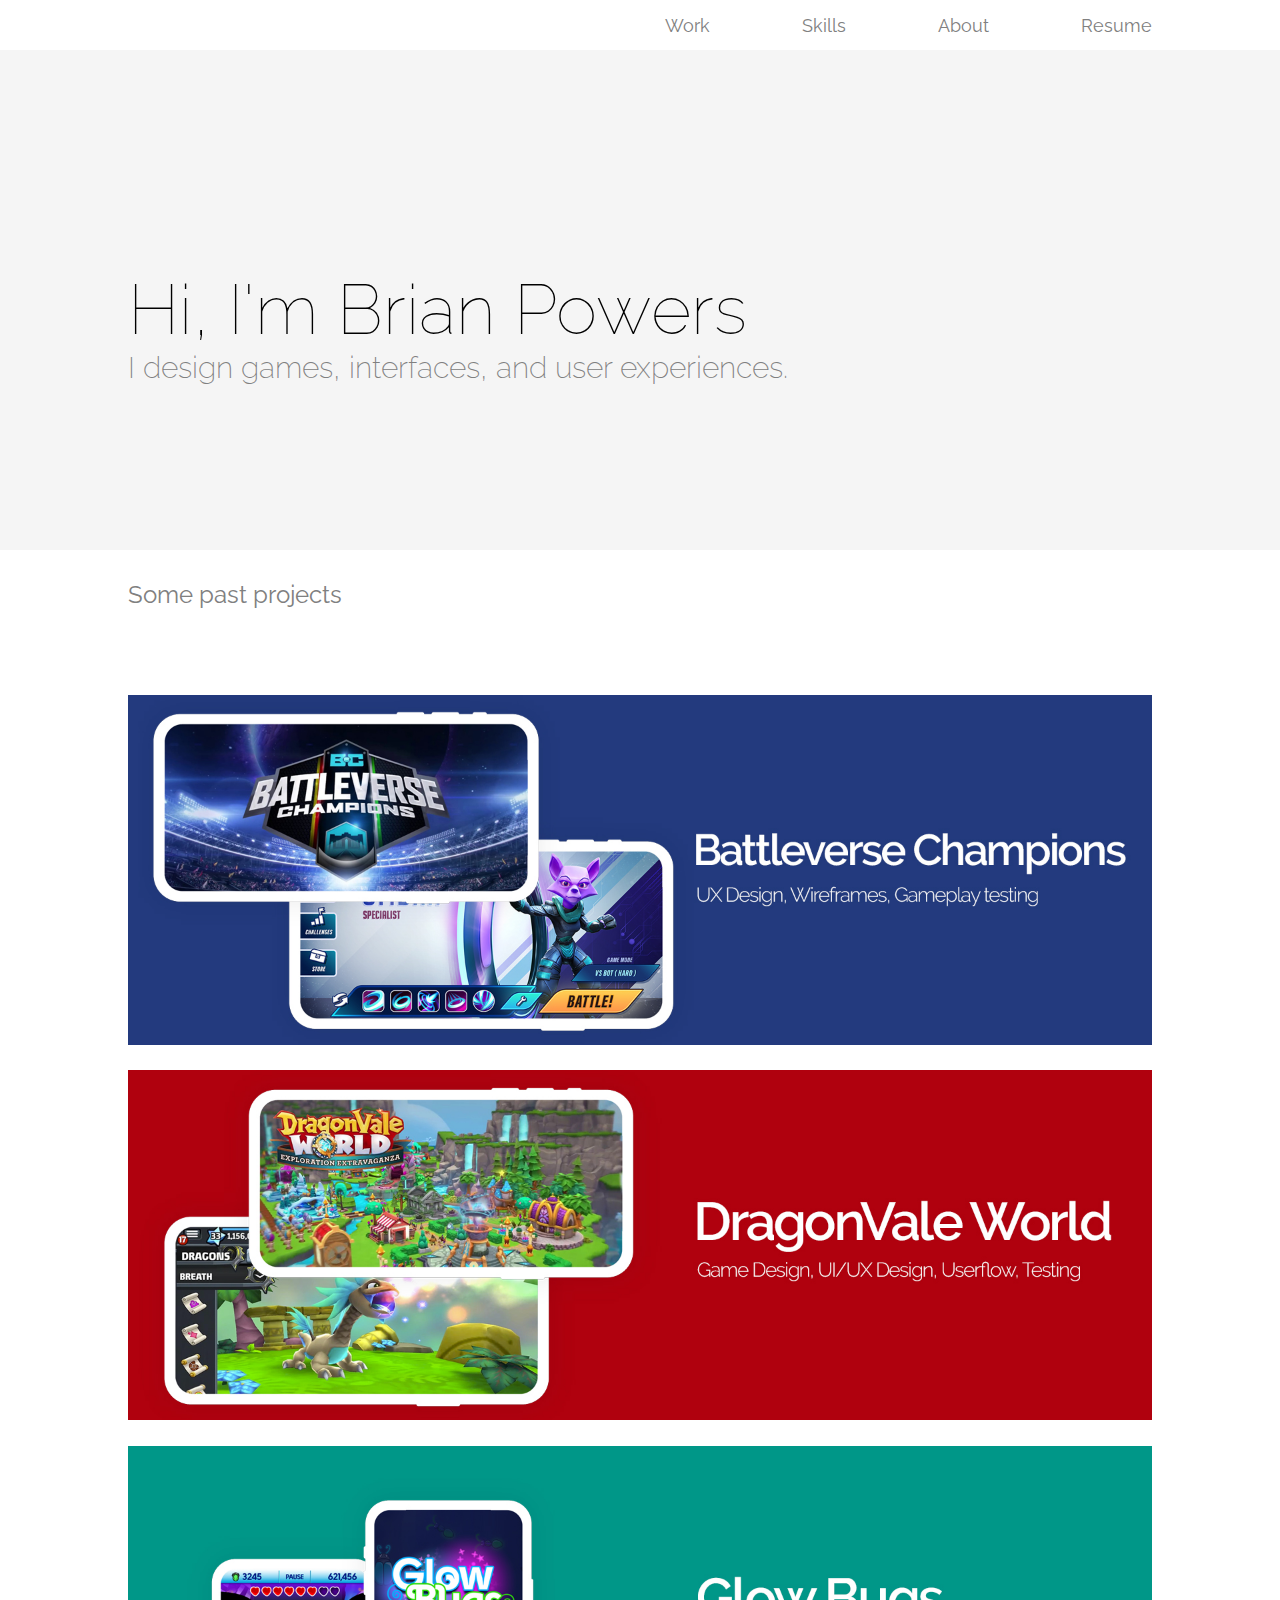
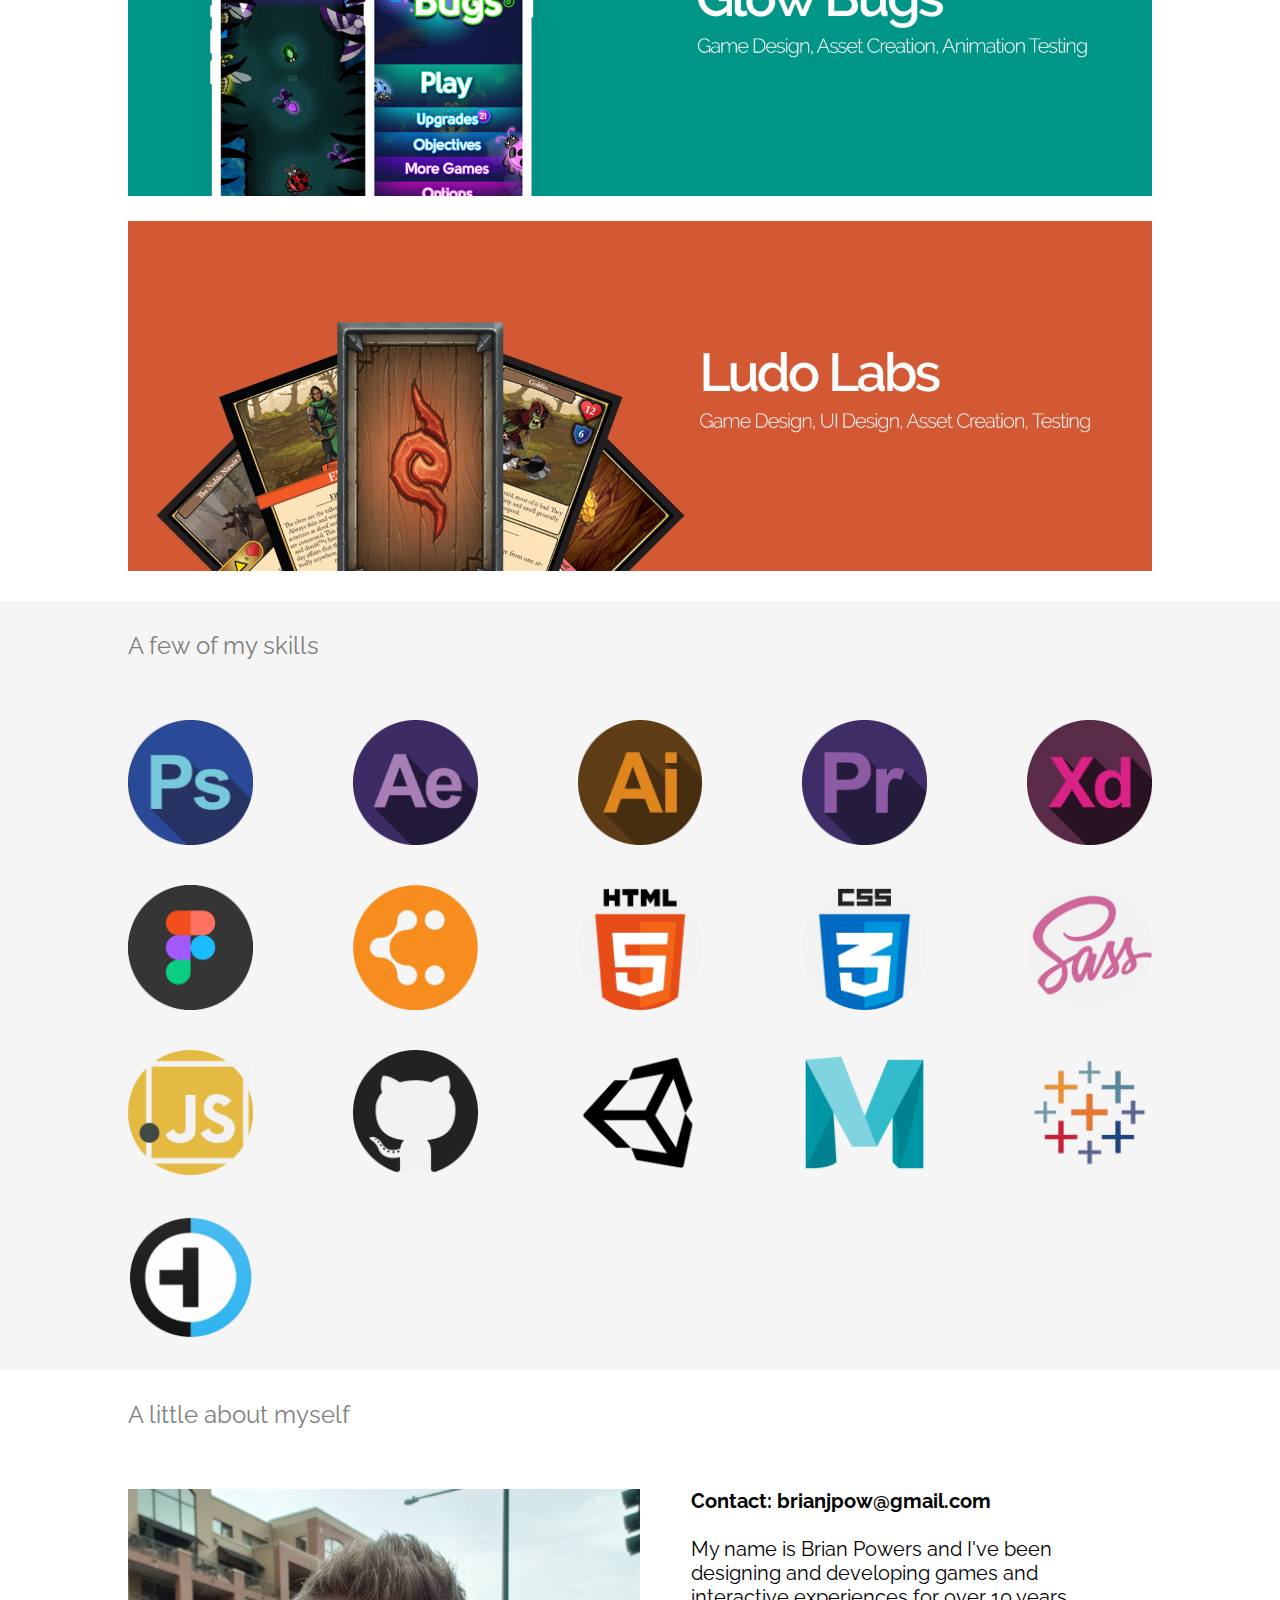
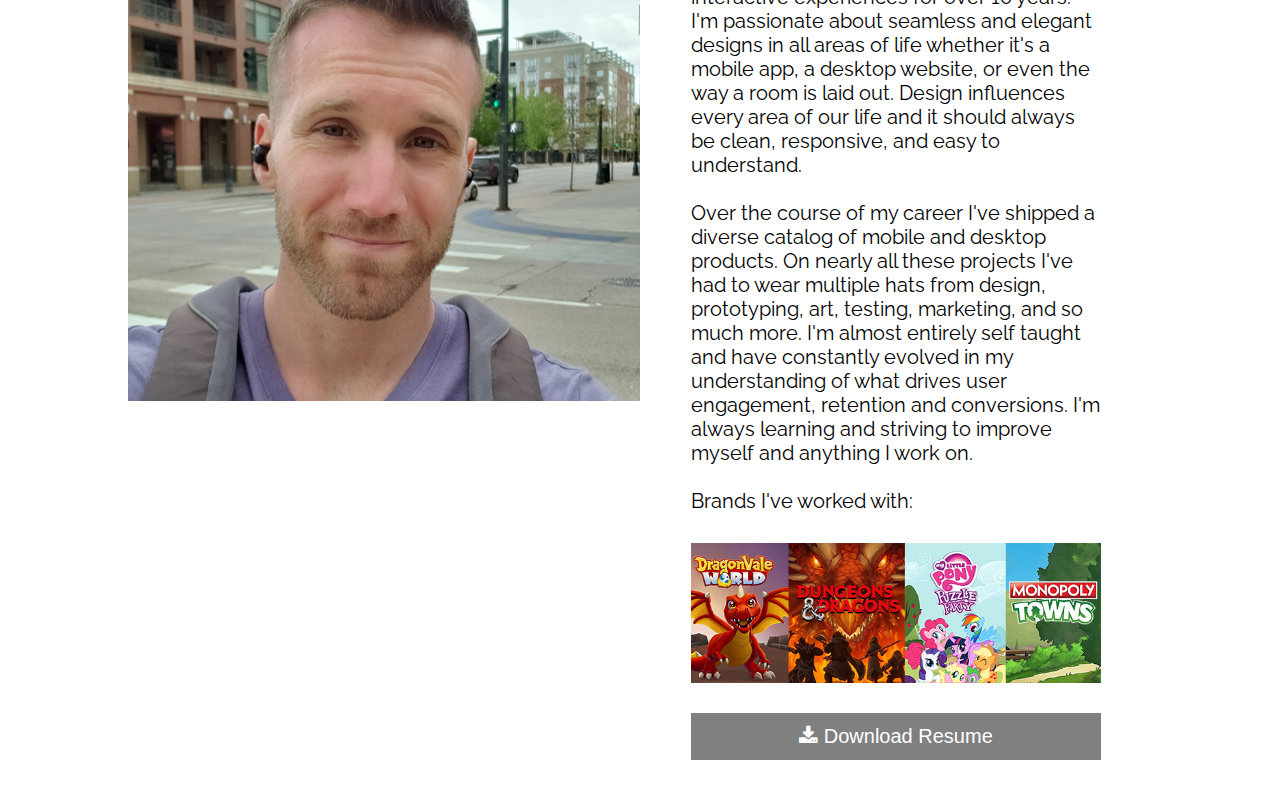
==== commit 152e379a: "Update index.html" ====
--- a/index.html
+++ b/index.html
@@ -16,7 +16,6 @@
       <!-- TOP NAV -->
       <nav class="top sticky">
         <ul class="main-nav">
-          <li><a href="gala.html">gala</a></li>
           <li><a href="#design">Work</a></li>
           <li><a href="#skills">Skills</a></li>
           <li><a href="#about">About</a></li>
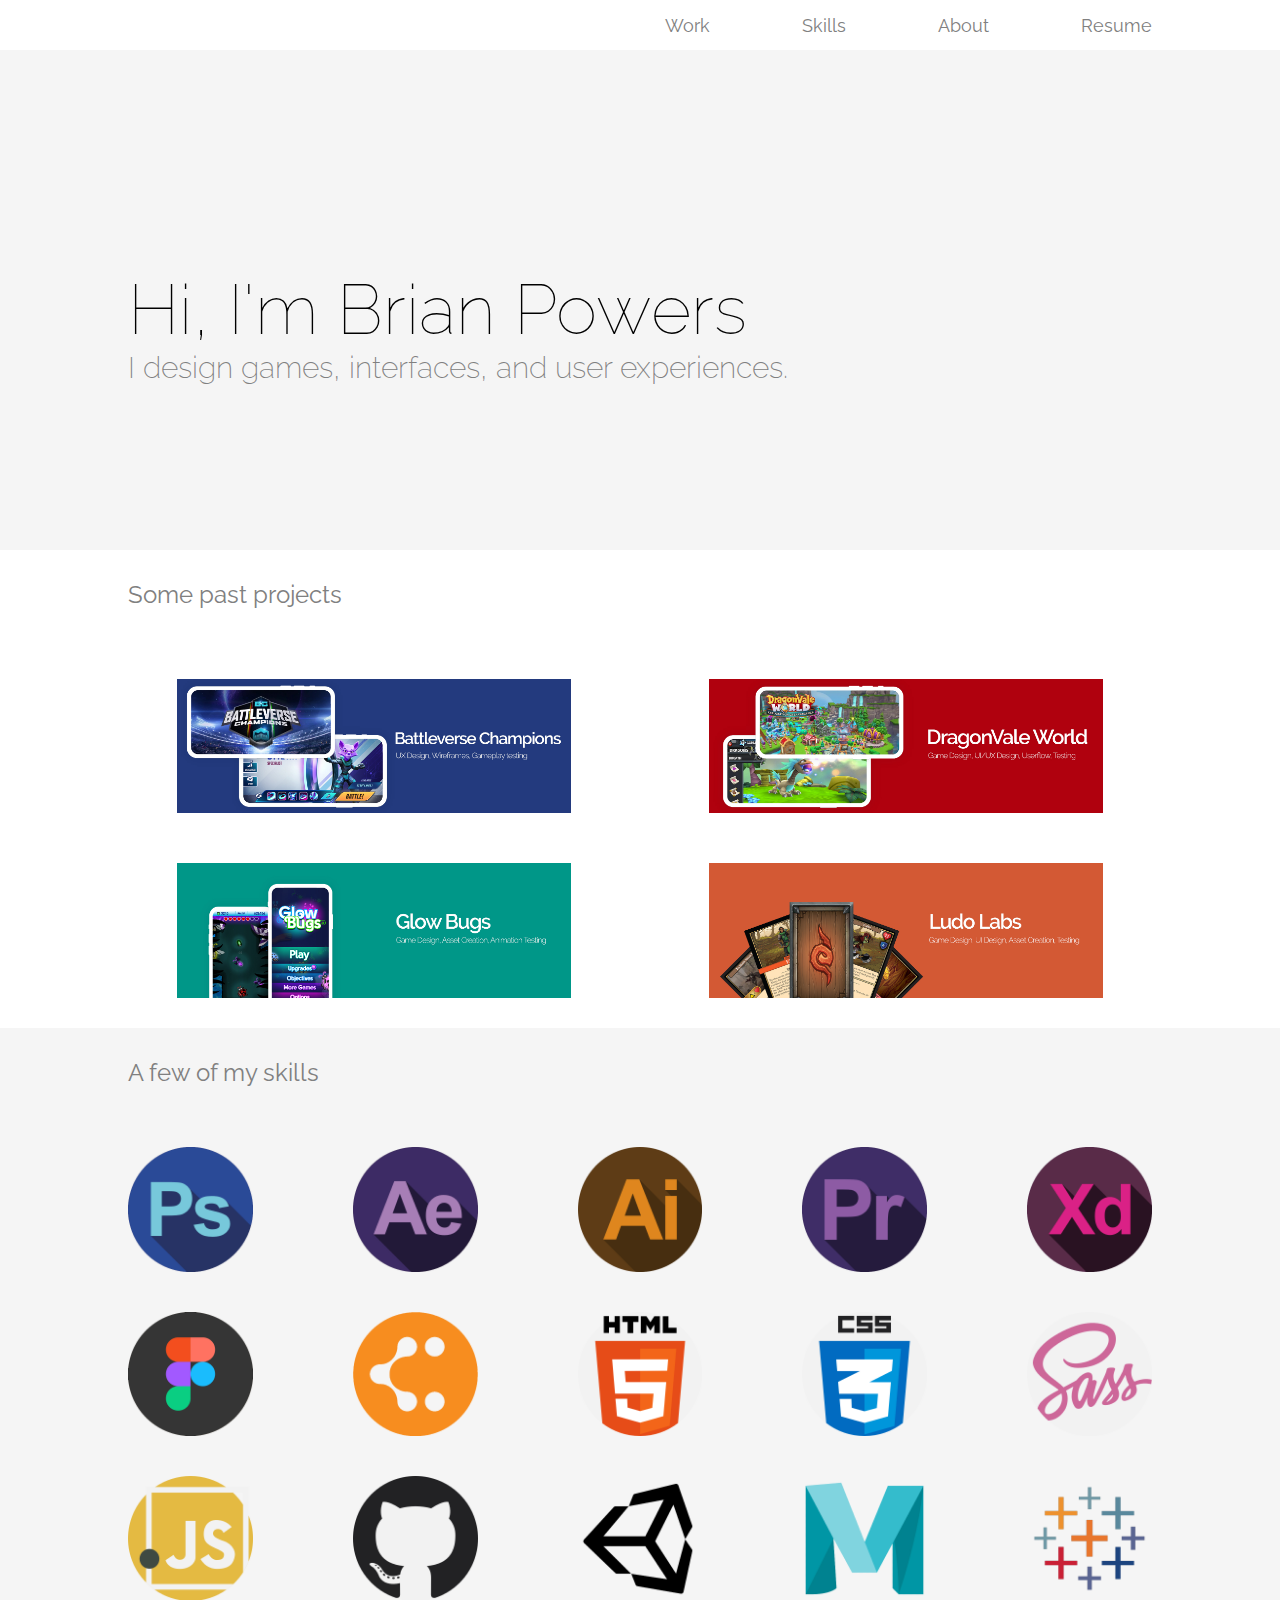
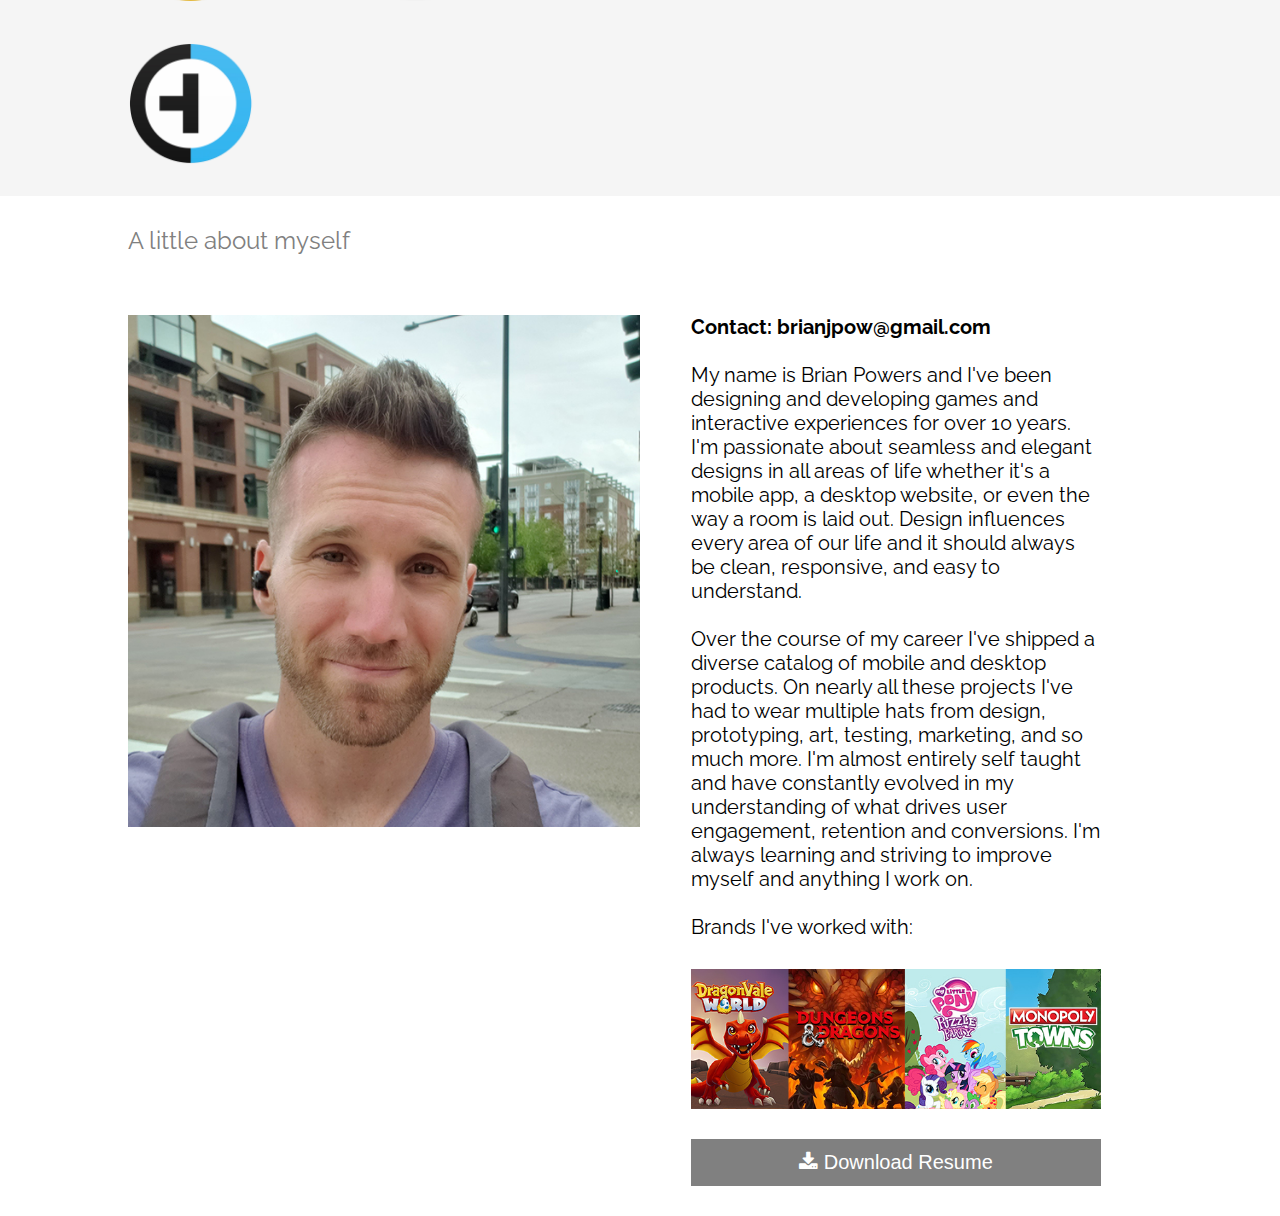
==== commit 87ff592a: "Update index.html" ====
--- a/index.html
+++ b/index.html
@@ -35,7 +35,7 @@
 
       <!-- PAST PROJECTS -->
       <div class="details body-title">Some past projects</div>
-      <section class="centerimage" id="design">
+      <section class="twocolumn" id="design">
         <div class="projectbanner">
           <a href="battleverse_champions.html">
           <img src="battleverse_champions.jpg"
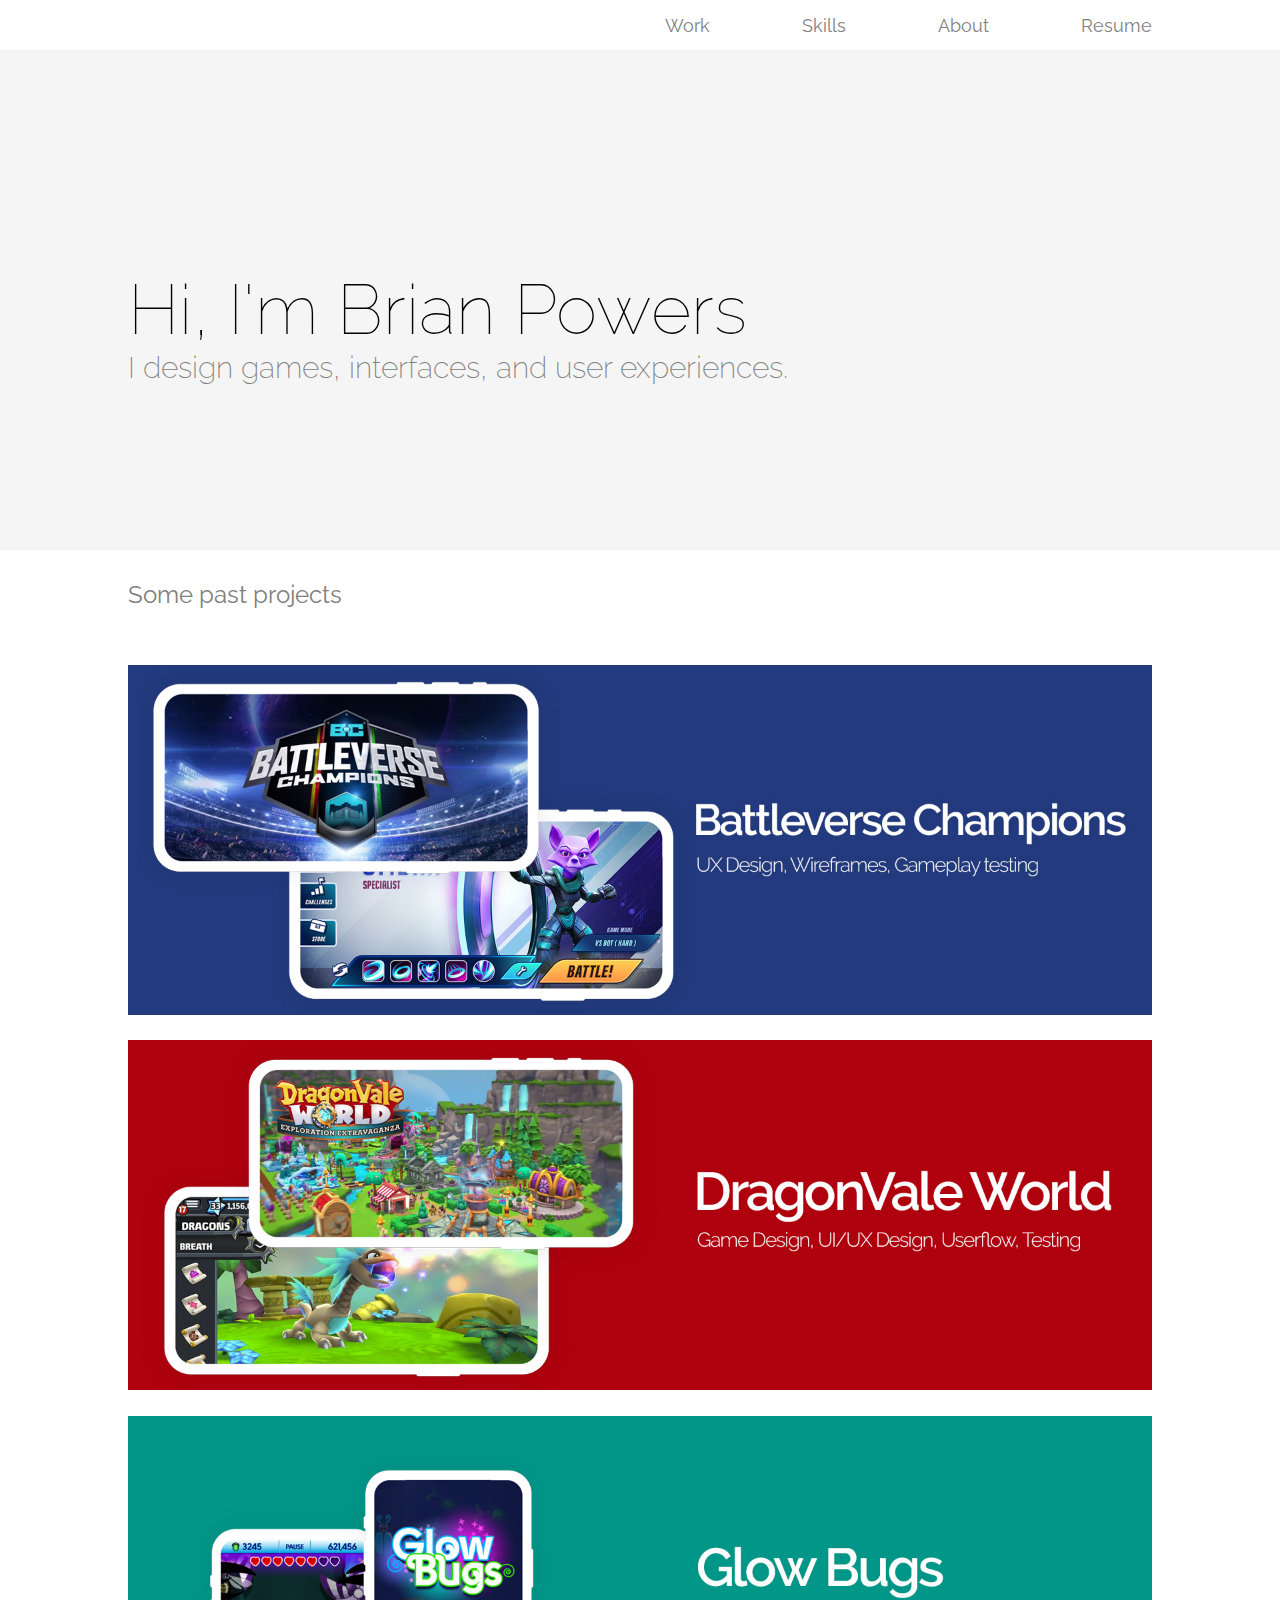
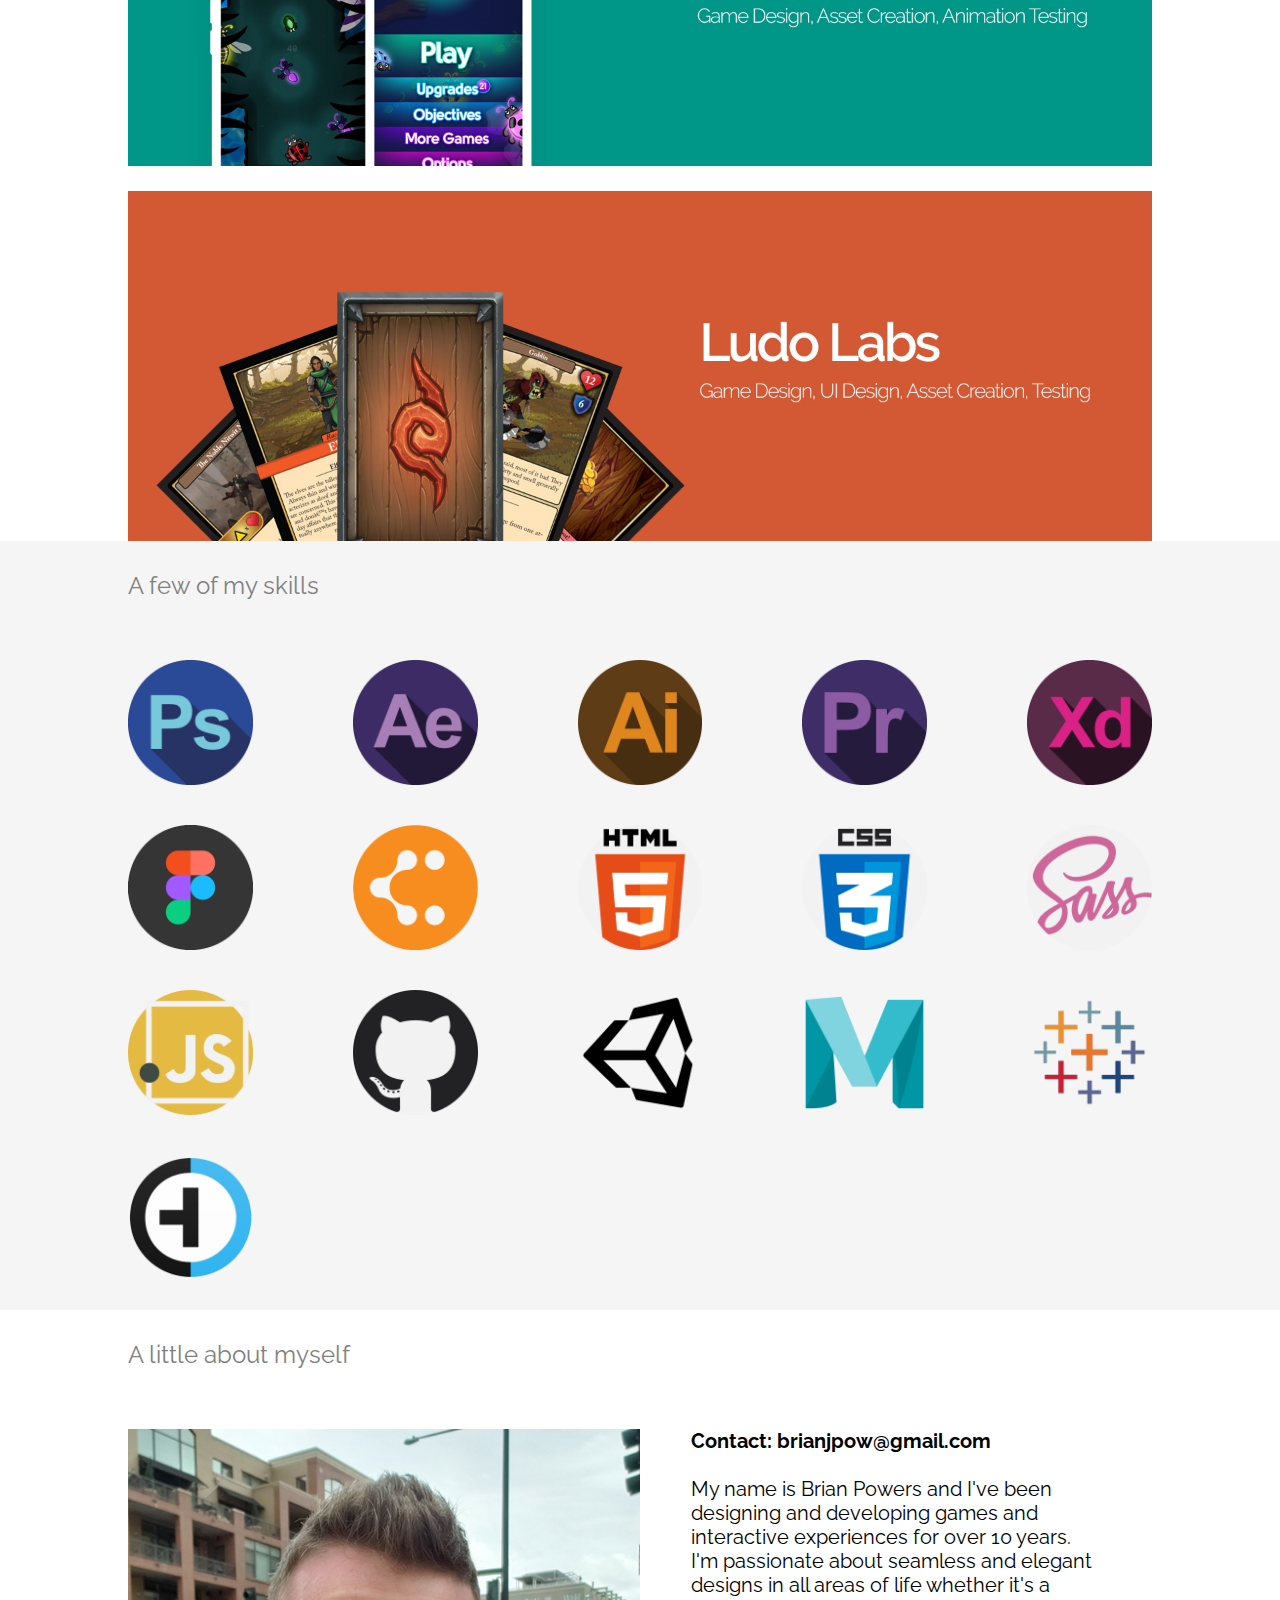
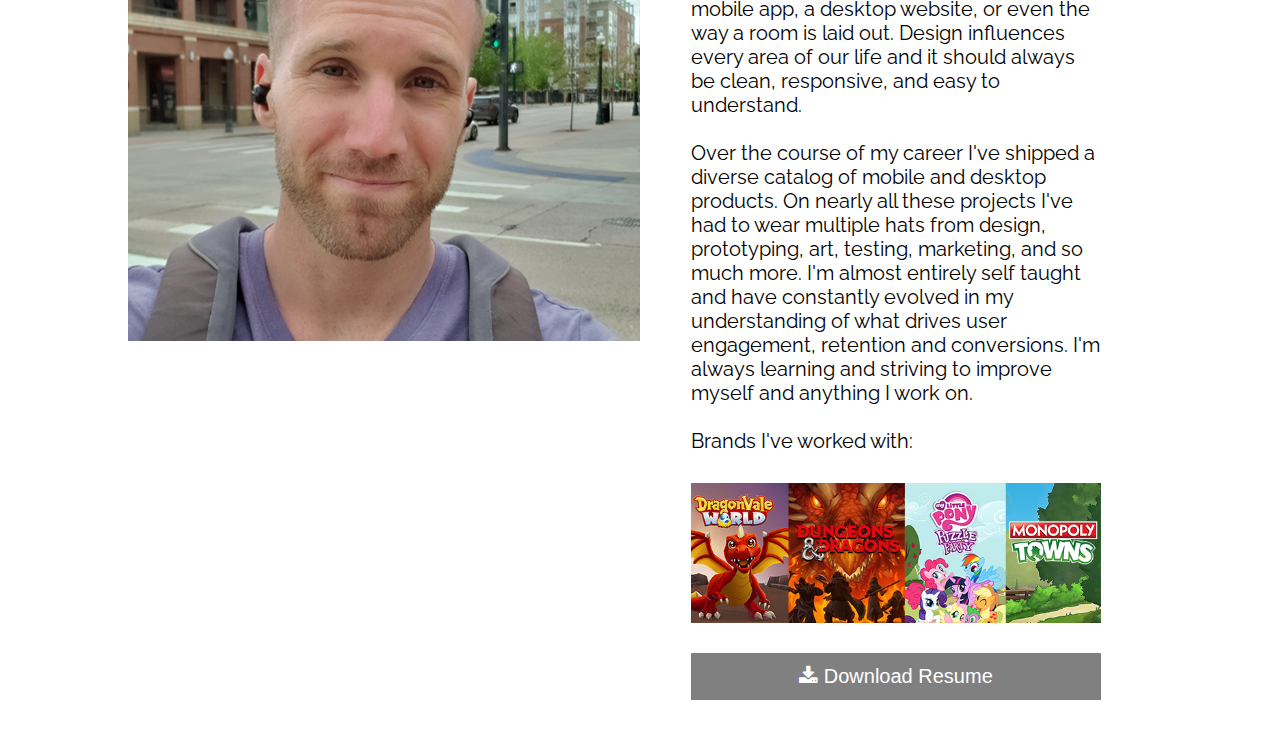
==== commit c40f65fa: "Update index.html" ====
--- a/index.html
+++ b/index.html
@@ -35,7 +35,7 @@
 
       <!-- PAST PROJECTS -->
       <div class="details body-title">Some past projects</div>
-      <section class="twocolumn" id="design">
+      <section class="center" id="design">
         <div class="projectbanner">
           <a href="battleverse_champions.html">
           <img src="battleverse_champions.jpg"
